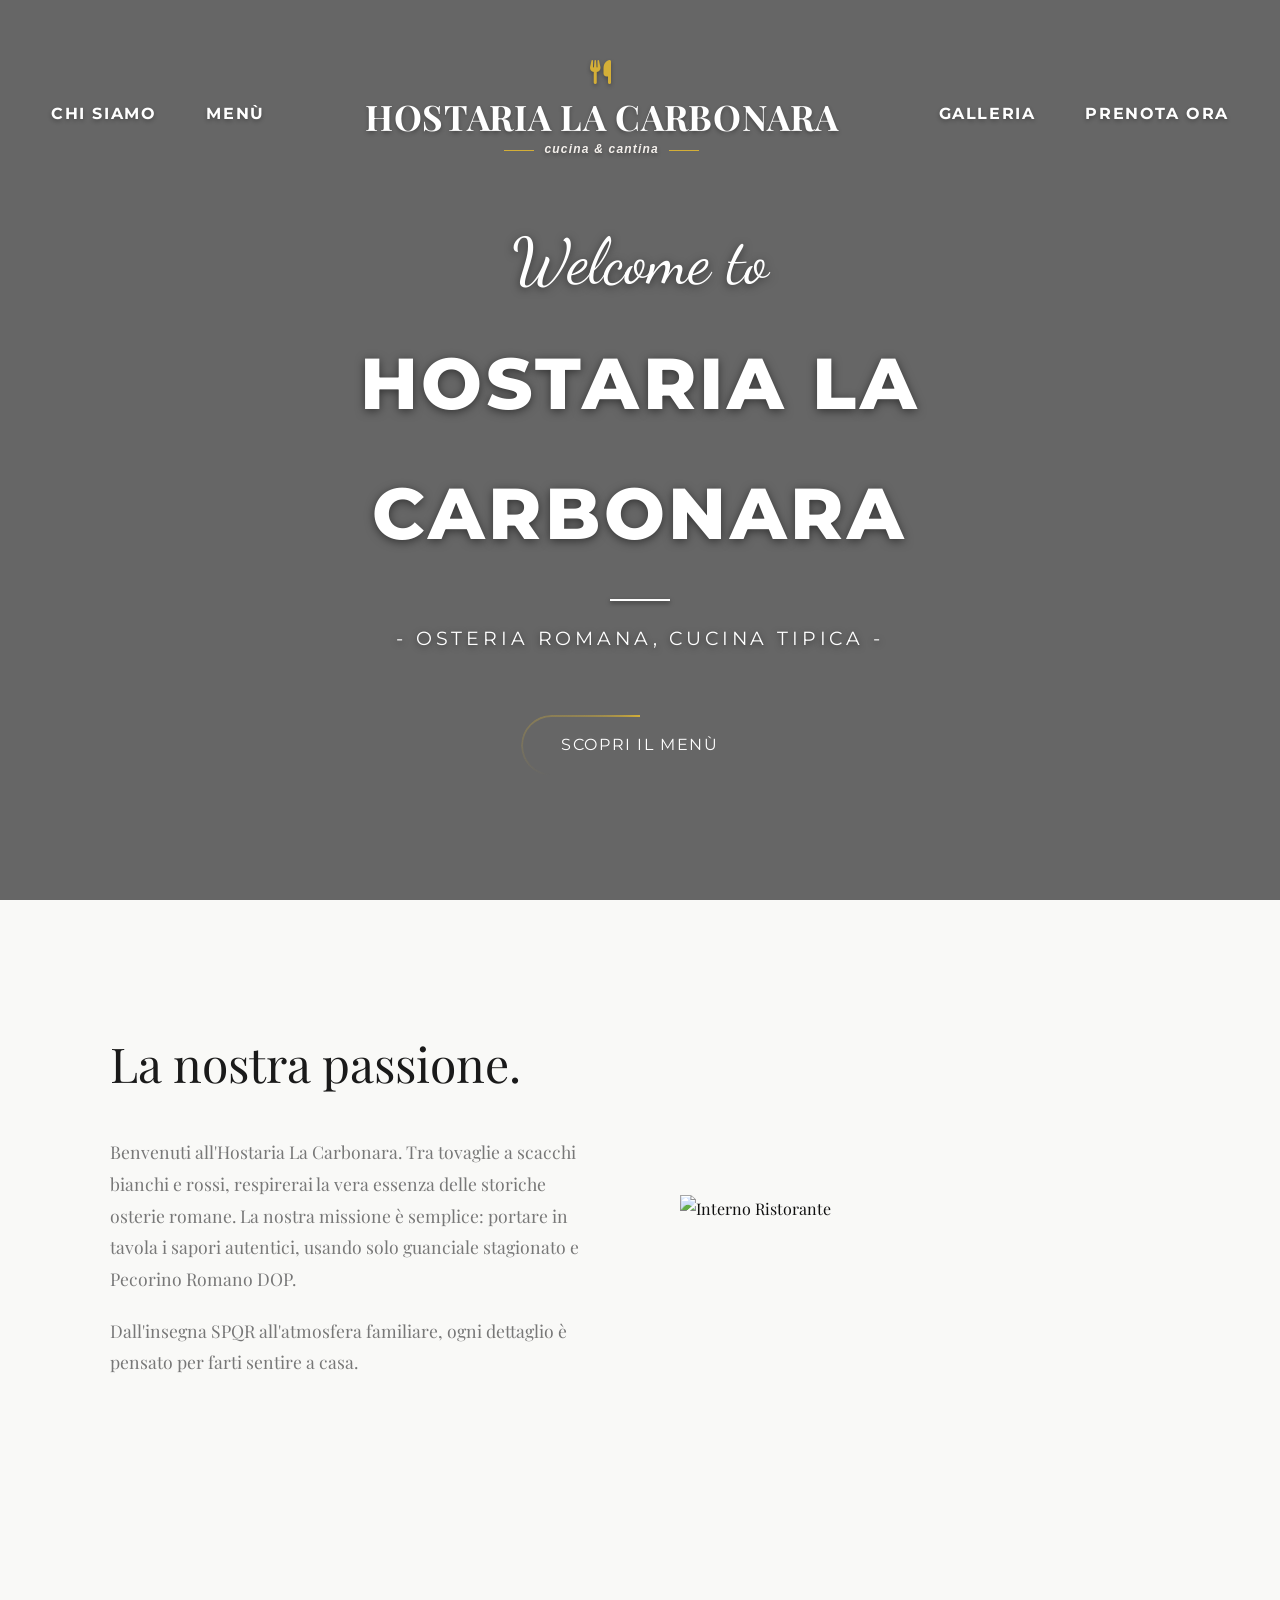
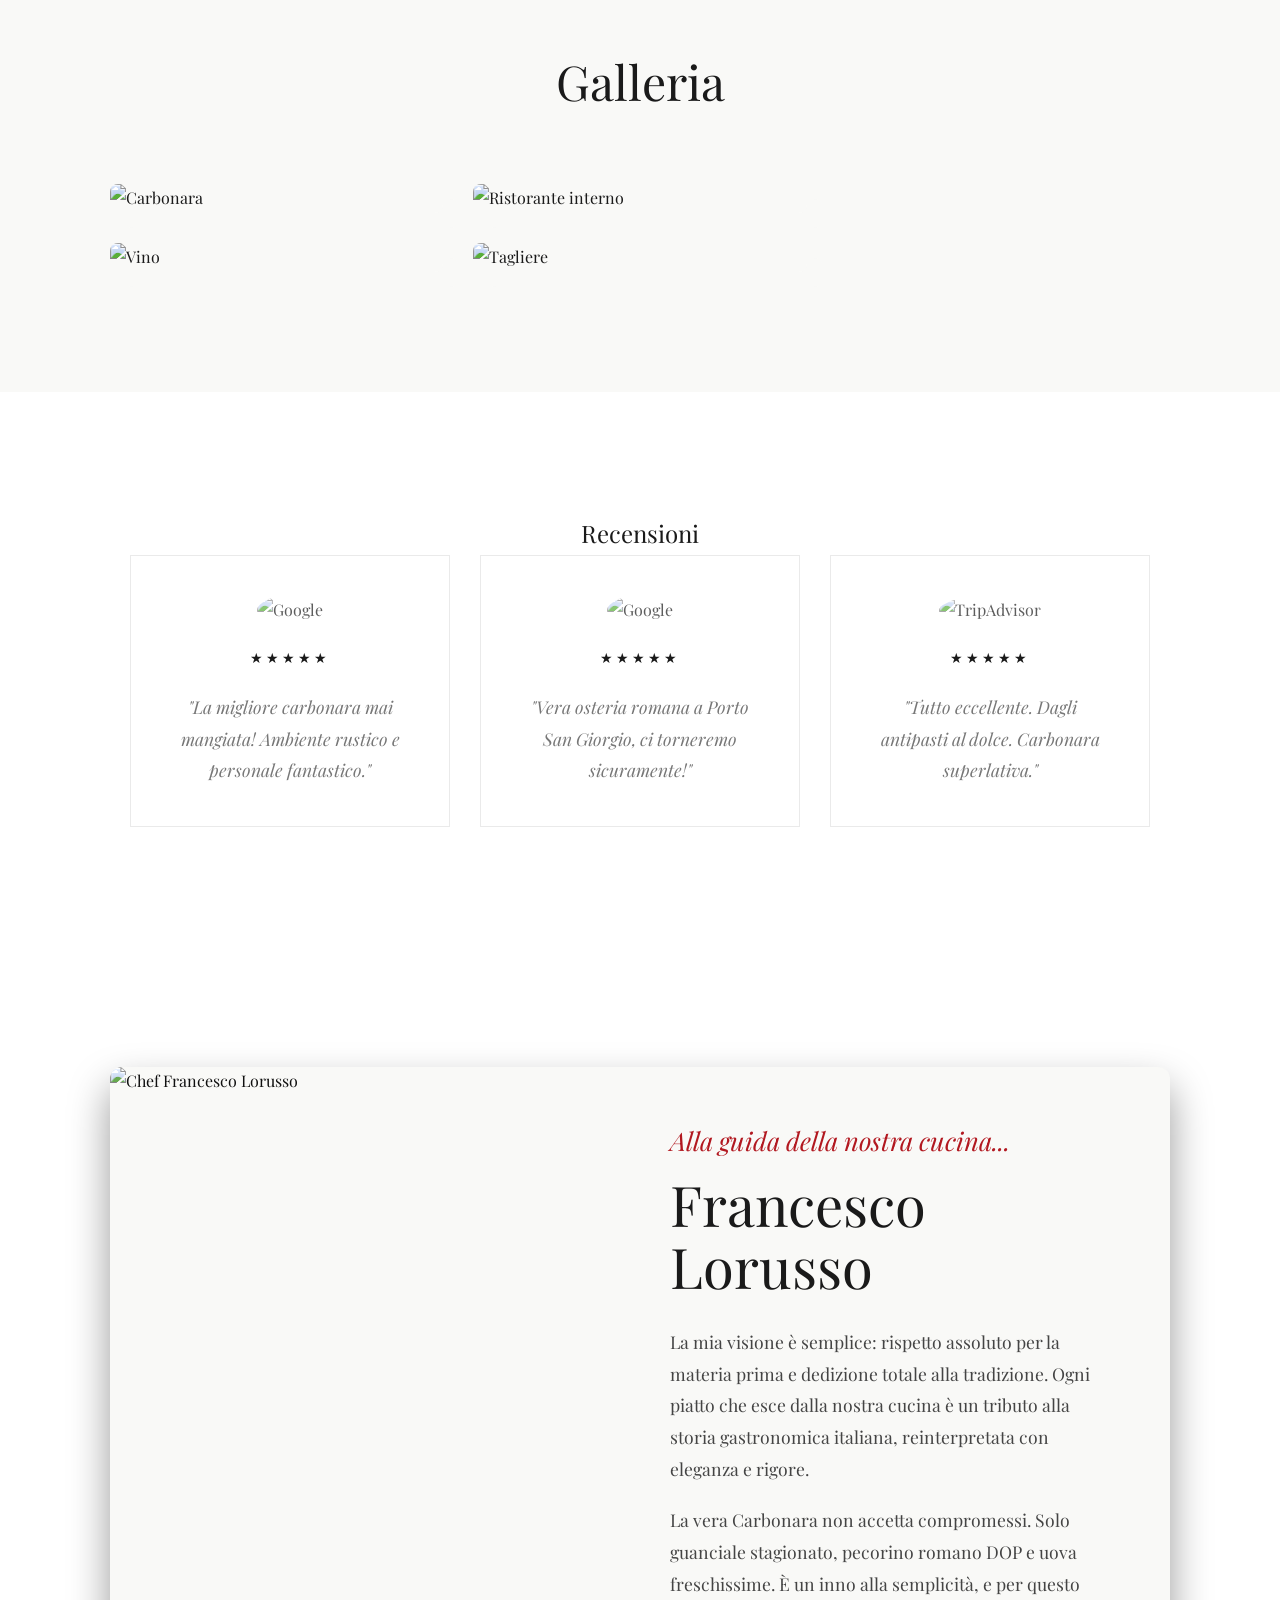
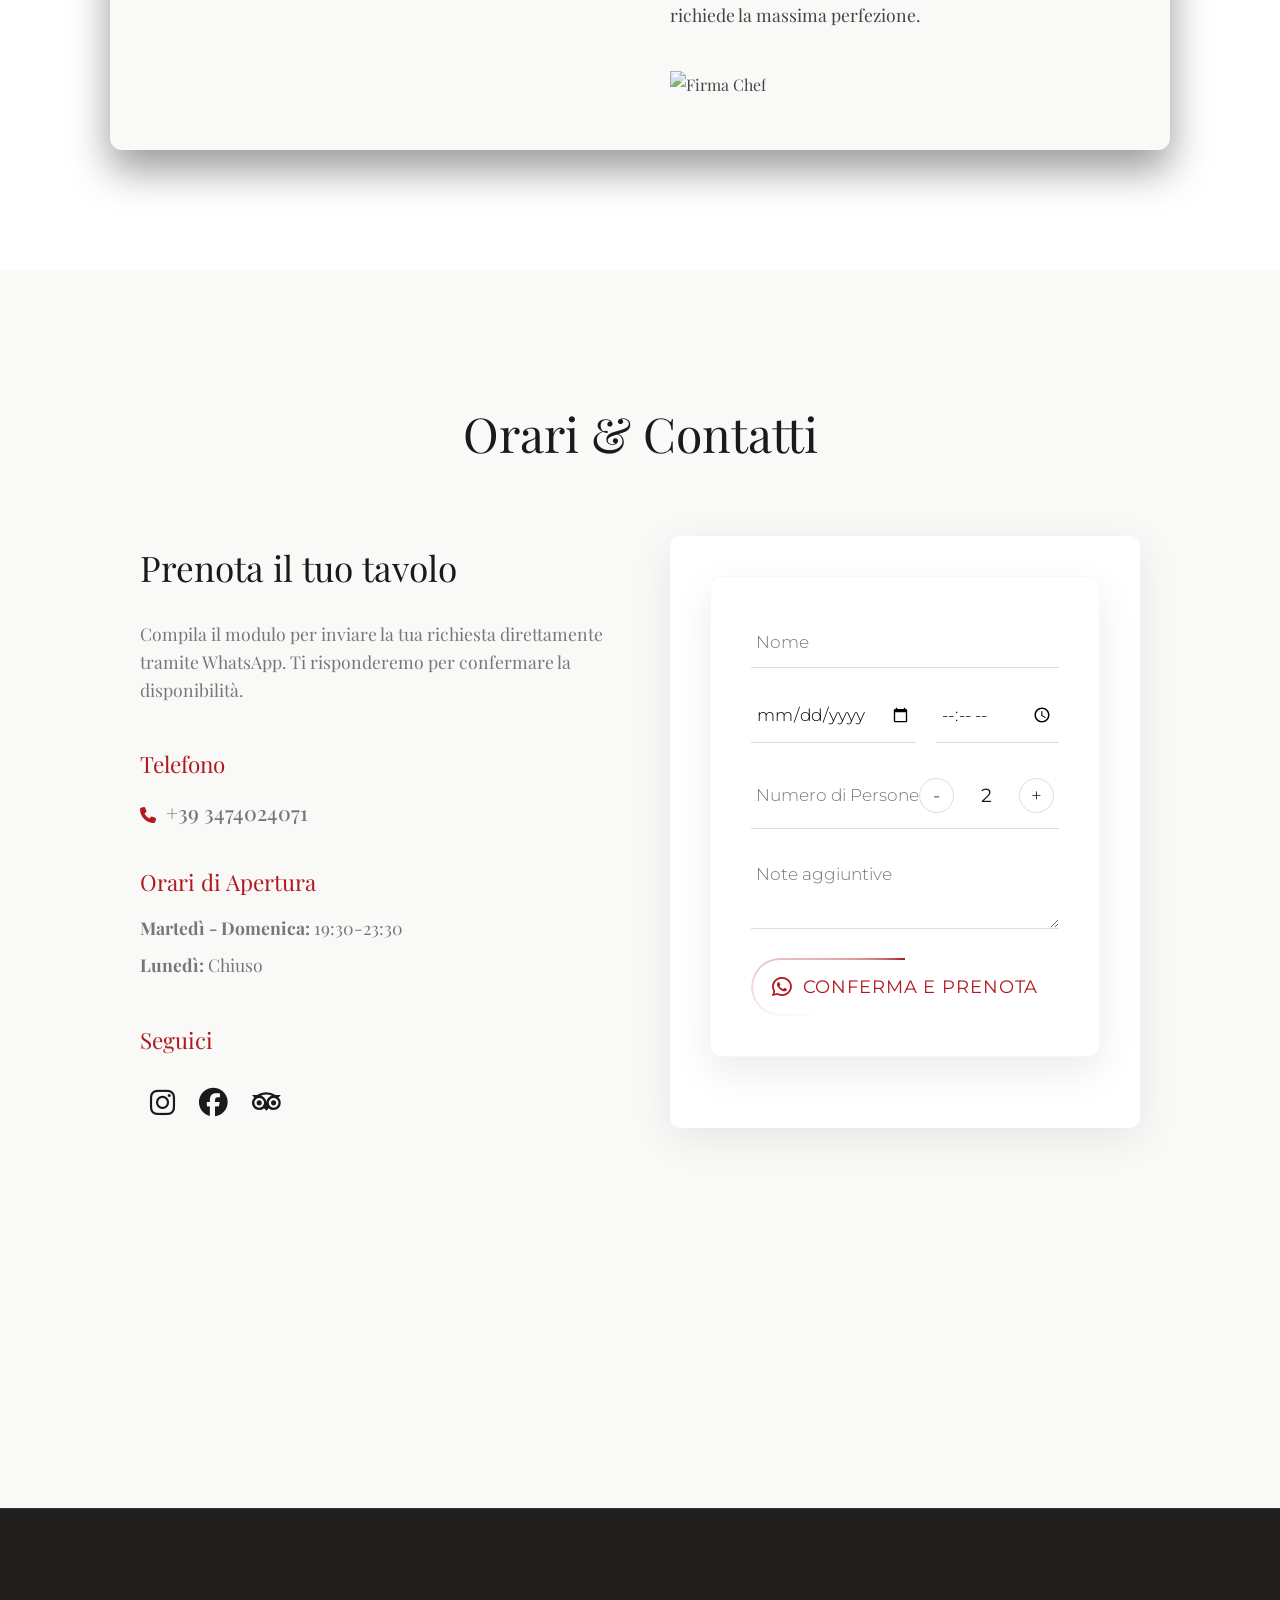
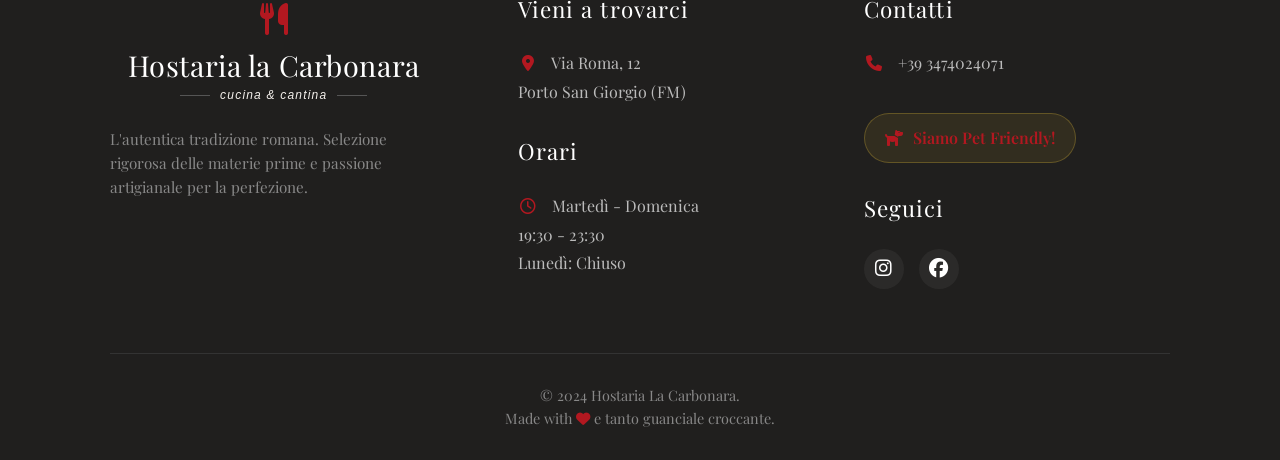
==== index.html @ 745e6bc6 "Add files via upload" ====
<!doctype html>
<html lang="it">

<head>
  <meta charset="UTF-8" />
  <meta name="viewport" content="width=device-width, initial-scale=1.0" />
  <title>Hostaria La Carbonara | La vera carbonara romana a Porto San Giorgio</title>
  <meta name="description"
    content="Osteria tradizionale a Porto San Giorgio specializzata in cucina tipica e carbonara." />

  <!-- Google Fonts -->
  <link rel="preconnect" href="https://fonts.googleapis.com">
  <link rel="preconnect" href="https://fonts.gstatic.com" crossorigin>
  <link
    href="https://fonts.googleapis.com/css2?family=Playfair+Display:ital,wght@0,400;0,600;1,400&family=Dancing+Script:wght@400;700&family=Montserrat:wght@700;800&display=swap"
    rel="stylesheet">
  <!-- Font Awesome -->
  <link rel="stylesheet" href="https://cdnjs.cloudflare.com/ajax/libs/font-awesome/6.4.0/css/all.min.css">
  <link rel="stylesheet" href="style.css" />
</head>

<body>
  <!-- Navbar -->
  <header class="navbar">
    <!-- Mobile Logo (visible only on small screens) -->
    <div class="logo logo-mobile">
      <a href="index.html" class="custom-logo">
        <div class="logo-icon"><i class="fa-solid fa-utensils"></i></div>
        <div class="logo-title">Hostaria la Carbonara</div>
        <div class="logo-subtitle">
          <span class="line"></span>
          <span class="text">cucina & cantina</span>
          <span class="line"></span>
        </div>
      </a>
    </div>

    <button class="menu-toggle" aria-label="Apri menu">
      <i class="fa-solid fa-bars"></i>
    </button>

    <nav class="nav-links">
      <a href="#chi-siamo">Chi Siamo</a>
      <a href="menu.html">Menù</a>

      <!-- Desktop Logo (visible only on large screens, centered) -->
      <div class="logo logo-desktop">
        <a href="index.html" class="custom-logo">
          <div class="logo-icon"><i class="fa-solid fa-utensils"></i></div>
          <div class="logo-title">Hostaria la Carbonara</div>
          <div class="logo-subtitle">
            <span class="line"></span>
            <span class="text">cucina & cantina</span>
            <span class="line"></span>
          </div>
        </a>
      </div>

      <a href="#galleria">Galleria</a>
      <a href="#contatti">Prenota Ora</a>
    </nav>
  </header>

  <!-- Alert Box (Hidden by default, shown if text is present) -->
  <div id="alert-box" class="alert-box hidden">
    <i class="fa-solid fa-bell"></i> <span id="alert-text"></span>
  </div>

  <!-- Hero Section -->
  <section id="hero" class="hero">
    <div class="hero-overlay"></div>
    <div class="hero-content">
      <h3 class="hero-script">Welcome to</h3>
      <h1 class="hero-title">HOSTARIA LA CARBONARA</h1>
      <div class="hero-separator"></div>
      <p class="hero-subtitle">- OSTERIA ROMANA, CUCINA TIPICA -</p>
      <a href="menu.html" class="btn-animated-gold" style="margin-top: 20px; display: inline-block;">Scopri il Menù</a>
    </div>
  </section>

  <!-- Chi Siamo -->
  <section id="chi-siamo" class="section bg-beige">
    <div class="container chi-siamo-grid">
      <div class="chi-siamo-text">
        <h2>La nostra passione.</h2>
        <p>
          Benvenuti all'Hostaria La Carbonara. Tra tovaglie a scacchi bianchi e rossi,
          respirerai la vera essenza delle storiche osterie romane. La nostra missione è semplice:
          portare in tavola i sapori autentici, usando solo guanciale stagionato e Pecorino Romano DOP.
        </p>
        <p>
          Dall'insegna SPQR all'atmosfera familiare, ogni dettaglio è pensato per farti sentire a casa.
        </p>
      </div>
      <div class="chi-siamo-img">
        <img src="https://images.unsplash.com/photo-1544148103-0773bf10d330?q=80&w=800&auto=format&fit=crop"
          alt="Interno Ristorante" />
      </div>
    </div>
  </section>



  <!-- Galleria -->
  <section id="galleria" class="section bg-beige">
    <div class="container">
      <h2 class="text-center">Galleria</h2>
      <div class="masonry-grid">
        <div class="masonry-item"><img
            src="https://images.unsplash.com/photo-1627042633145-b780d842ba45?q=80&w=600&auto=format&fit=crop"
            alt="Carbonara"></div>
        <div class="masonry-item"><img
            src="https://images.unsplash.com/photo-1582234372722-50d7ccc30ebd?q=80&w=600&auto=format&fit=crop"
            alt="Vino"></div>
        <div class="masonry-item"><img
            src="https://images.unsplash.com/photo-1555396273-367ea4eb4db5?q=80&w=600&auto=format&fit=crop"
            alt="Ristorante interno"></div>
        <div class="masonry-item"><img
            src="https://images.unsplash.com/photo-1625944227372-5bb9dbde3378?q=80&w=600&auto=format&fit=crop"
            alt="Tagliere"></div>
      </div>
    </div>
  </section>

  <!-- Recensioni -->
  <section id="recensioni" class="section">
    <div class="container text-center">
      <h2>Recensioni</h2>
      <div class="reviews-grid">
        <div class="review-card">
          <div class="review-icon"><img
              src="https://upload.wikimedia.org/wikipedia/commons/5/53/Google_%22G%22_Logo.svg" alt="Google" width="30">
          </div>
          <div class="stars">★★★★★</div>
          <p>"La migliore carbonara mai mangiata! Ambiente rustico e personale fantastico."</p>
        </div>
        <div class="review-card">
          <div class="review-icon"><img
              src="https://upload.wikimedia.org/wikipedia/commons/5/53/Google_%22G%22_Logo.svg" alt="Google" width="30">
          </div>
          <div class="stars">★★★★★</div>
          <p>"Vera osteria romana a Porto San Giorgio, ci torneremo sicuramente!"</p>
        </div>
        <div class="review-card">
          <div class="review-icon"><img src="https://upload.wikimedia.org/wikipedia/commons/0/02/TripAdvisor_Logo.svg"
              alt="TripAdvisor" width="30"></div>
          <div class="stars">★★★★★</div>
          <p>"Tutto eccellente. Dagli antipasti al dolce. Carbonara superlativa."</p>
        </div>
      </div>
    </div>
  </section>

  <!-- Chef Section -->
  <section id="chef" class="section">
    <div class="container">
      <div class="chef-grid">
        <div class="chef-image">
          <img src="https://images.unsplash.com/photo-1577219491135-ce391730fb2c?q=80&w=800&auto=format&fit=crop"
            alt="Chef Francesco Lorusso">
        </div>
        <div class="chef-text">
          <h3 class="chef-subtitle">Alla guida della nostra cucina...</h3>
          <h2 class="chef-title">Francesco Lorusso</h2>
          <p>La mia visione è semplice: rispetto assoluto per la materia prima e dedizione totale alla tradizione. Ogni
            piatto che esce dalla nostra cucina è un tributo alla storia gastronomica italiana, reinterpretata con
            eleganza e rigore.</p>
          <p>La vera Carbonara non accetta compromessi. Solo guanciale stagionato, pecorino romano DOP e uova
            freschissime. È un inno alla semplicità, e per questo richiede la massima perfezione.</p>
          <img src="https://upload.wikimedia.org/wikipedia/commons/4/41/Signature_of_John_Hancock.svg"
            class="chef-signature" alt="Firma Chef"
            style="width: 150px; opacity: 0.6; margin-top: 20px; filter: invert(1);">
        </div>
      </div>
    </div>
  </section>

  <!-- Orari & Contatti -->
  <section id="contatti" class="section bg-beige-texture" style="padding-bottom: 0;">
    <div class="container">
      <h2 class="text-center">Orari & Contatti</h2>
      <div class="contatti-split-grid">

        <!-- Info Column -->
        <div style="display: flex; flex-direction: column; justify-content: center;">
          <h3
            style="font-family: var(--font-serif); font-size: 2.2rem; color: var(--color-text-main); margin-bottom: 20px;">
            Prenota il tuo tavolo</h3>
          <p style="color: var(--color-text-muted); margin-bottom: 40px; font-size: 1.1rem; line-height: 1.6;">
            Compila il modulo per inviare la tua richiesta direttamente tramite WhatsApp. Ti risponderemo per confermare
            la disponibilità.
          </p>

          <div style="margin-bottom: 30px;">
            <h4
              style="font-family: var(--font-serif); font-size: 1.4rem; color: var(--color-accent); margin-bottom: 10px; text-transform: none; letter-spacing: normal;">
              Telefono</h4>
            <p style="font-size: 1.3rem; font-weight: 500;"><a href="tel:+393474024071"
                style="color: var(--color-text-muted); text-decoration: none; transition: color 0.3s;"
                onmouseover="this.style.color='var(--color-accent)'"
                onmouseout="this.style.color='var(--color-text-muted)'"><i class="fa-solid fa-phone"
                  style="font-size: 1rem; color: var(--color-accent); margin-right: 10px;"></i>+39 3474024071</a></p>
          </div>

          <div style="margin-bottom: 40px;">
            <h4
              style="font-family: var(--font-serif); font-size: 1.4rem; color: var(--color-accent); margin-bottom: 10px; text-transform: none; letter-spacing: normal;">
              Orari di Apertura</h4>
            <p style="font-size: 1.1rem; color: var(--color-text-muted); margin-bottom: 5px;"><strong>Martedì -
                Domenica:</strong> 19:30-23:30</p>
            <p style="font-size: 1.1rem; color: var(--color-text-muted);"><strong>Lunedì:</strong> Chiuso</p>
          </div>

          <div class="social-icons-brown" style="text-align: inherit;">
            <h4
              style="font-family: var(--font-serif); font-size: 1.4rem; color: var(--color-accent); margin-bottom: 15px; text-transform: none; letter-spacing: normal;">
              Seguici</h4>
            <a href="https://www.instagram.com/hostaria_la_carbonara/" target="_blank" title="Instagram"
              style="color: var(--color-text-main); font-size: 1.8rem; margin: 0 10px;"><i
                class="fa-brands fa-instagram"></i></a>
            <a href="https://www.facebook.com/p/Hostaria-la-Carbonara-61568958443290/" target="_blank" title="Facebook"
              style="color: var(--color-text-main); font-size: 1.8rem; margin: 0 10px;"><i
                class="fa-brands fa-facebook"></i></a>
            <a href="https://www.tripadvisor.it/Restaurant_Review-g194859-d33417732-Reviews-Hostaria_la_Carbonara-Porto_San_Giorgio_Province_of_Fermo_Marche.html"
              target="_blank" title="TripAdvisor"
              style="color: var(--color-text-main); font-size: 1.8rem; margin: 0 10px;"><svg role="img"
                viewBox="0 0 24 24" xmlns="http://www.w3.org/2000/svg" width="1em" height="1em" fill="currentColor"
                style="vertical-align: -0.125em;">
                <title>Tripadvisor</title>
                <path
                  d="M12.006 4.295c-2.67 0-5.338.784-7.645 2.353H0l1.963 2.135a5.997 5.997 0 0 0 4.04 10.43 5.976 5.976 0 0 0 4.075-1.6L12 19.705l1.922-2.09a5.972 5.972 0 0 0 4.072 1.598 6 6 0 0 0 6-5.998 5.982 5.982 0 0 0-1.957-4.432L24 6.648h-4.35a13.573 13.573 0 0 0-7.644-2.353zM12 6.255c1.531 0 3.063.303 4.504.903C13.943 8.138 12 10.43 12 13.1c0-2.671-1.942-4.962-4.504-5.942A11.72 11.72 0 0 1 12 6.256zM6.002 9.157a4.059 4.059 0 1 1 0 8.118 4.059 4.059 0 0 1 0-8.118zm11.992.002a4.057 4.057 0 1 1 .003 8.115 4.057 4.057 0 0 1-.003-8.115zm-11.992 1.93a2.128 2.128 0 0 0 0 4.256 2.128 2.128 0 0 0 0-4.256zm11.992 0a2.128 2.128 0 0 0 0 4.256 2.128 2.128 0 0 0 0-4.256z" />
              </svg></a>
          </div>
        </div>

        <!-- Form Column -->
        <div class="contatti-form-container">
          <form id="wa-form" class="wa-form-luxury"
            style="margin: 0; background-color: var(--color-bg); padding: 40px; border-radius: 12px; box-shadow: 0 15px 40px rgba(0,0,0,0.08); border: 1px solid rgba(0,0,0,0.03);">
            <input type="text" id="wa-name" placeholder="Nome" required
              style="width: 100%; border: none; border-bottom: 1px solid #ddd; border-radius: 0; padding: 15px 5px; margin-bottom: 20px; font-family: var(--font-heading); font-size: 1.05rem; font-weight: 300; background: transparent; outline: none; transition: border-color 0.3s;"
              onfocus="this.style.borderBottomColor='var(--color-accent)'"
              onblur="this.style.borderBottomColor='#ddd'" />
            <div class="form-row" style="display: flex; gap: 20px; margin-bottom: 20px;">
              <input type="date" id="wa-date" required onclick="this.showPicker()"
                style="flex: 1; border: none; border-bottom: 1px solid #ddd; border-radius: 0; padding: 15px 5px; font-family: var(--font-heading); font-size: 1.05rem; font-weight: 300; background: transparent; outline: none; transition: border-color 0.3s; cursor: pointer;"
                onfocus="this.style.borderBottomColor='var(--color-accent)'"
                onblur="this.style.borderBottomColor='#ddd'" />
              <input type="time" id="wa-time" required onclick="this.showPicker()"
                style="flex: 1; border: none; border-bottom: 1px solid #ddd; border-radius: 0; padding: 15px 5px; font-family: var(--font-heading); font-size: 1.05rem; font-weight: 300; background: transparent; outline: none; transition: border-color 0.3s; cursor: pointer;"
                onfocus="this.style.borderBottomColor='var(--color-accent)'"
                onblur="this.style.borderBottomColor='#ddd'" />
            </div>
            <div class="people-counter"
              style="width: 100%; display: flex; align-items: center; justify-content: space-between; border-bottom: 1px solid #ddd; padding: 15px 5px; margin-bottom: 20px;">
              <span style="color: var(--color-text-muted); font-size: 1.05rem; font-family: var(--font-heading); font-weight: 300;">Numero di Persone</span>
              <div style="display: flex; align-items: center; gap: 20px;">
                <button type="button" id="btn-minus"
                  style="width: 35px; height: 35px; border-radius: 50%; border: 1px solid #ddd; background: transparent; cursor: pointer; display: flex; align-items: center; justify-content: center; font-size: 1.2rem; font-family: var(--font-heading); font-weight: 300; color: var(--color-text-main); transition: all 0.3s;"
                  onmouseover="this.style.borderColor='var(--color-accent)'; this.style.color='var(--color-accent)'"
                  onmouseout="this.style.borderColor='#ddd'; this.style.color='var(--color-text-main)'">-</button>
                <span id="people-count"
                  style="font-size: 1.2rem; font-family: var(--font-heading); font-weight: 400; width: 25px; text-align: center;">2</span>
                <input type="hidden" id="wa-people" value="2">
                <button type="button" id="btn-plus"
                  style="width: 35px; height: 35px; border-radius: 50%; border: 1px solid #ddd; background: transparent; cursor: pointer; display: flex; align-items: center; justify-content: center; font-size: 1.2rem; font-family: var(--font-heading); font-weight: 300; color: var(--color-text-main); transition: all 0.3s;"
                  onmouseover="this.style.borderColor='var(--color-accent)'; this.style.color='var(--color-accent)'"
                  onmouseout="this.style.borderColor='#ddd'; this.style.color='var(--color-text-main)'">+</button>
              </div>
            </div>
            <textarea id="wa-notes" placeholder="Note aggiuntive"
              style="width: 100%; border: none; border-bottom: 1px solid #ddd; border-radius: 0; padding: 15px 5px; margin-bottom: 20px; font-family: var(--font-heading); font-size: 1.05rem; font-weight: 300; min-height: 80px; resize: vertical; background: transparent; outline: none; transition: border-color 0.3s;"
              onfocus="this.style.borderBottomColor='var(--color-accent)'"
              onblur="this.style.borderBottomColor='#ddd'"></textarea>

            <div id="wa-error"
              style="display: none; color: #B21820; background: rgba(178,24,32,0.05); padding: 15px; border-radius: 8px; margin-bottom: 20px; font-family: var(--font-heading); font-size: 0.95rem; text-align: center; border: 1px solid rgba(178,24,32,0.15);">
            </div>

            <button type="submit" class="btn-animated-red">
              <i class="fa-brands fa-whatsapp" style="font-size: 1.4rem;"></i> CONFERMA E PRENOTA
            </button>
          </form>
        </div>
        </div>
      </div>
    </div>
  </section>

  <!-- Full Width Footer Map -->
  <div style="width: 100%; padding-top: 30px; background-color: var(--color-bg-alt);">
    <iframe
      src="https://maps.google.com/maps?q=Hostaria+La+Carbonara,+Porto+San+Giorgio&t=&z=16&ie=UTF8&iwloc=&output=embed"
      width="100%" height="350" style="border:0; display:block; filter: grayscale(20%) contrast(110%);"
      allowfullscreen="" loading="lazy" referrerpolicy="no-referrer-when-downgrade"></iframe>
  </div>

  <!-- Master Footer -->
  <footer class="footer-master">
    <div class="container">
      <div class="footer-master-grid">
        <!-- Brand -->
        <div class="footer-brand">
          <a href="index.html" class="custom-logo" style="margin-bottom: 20px;">
            <div class="logo-icon" style="color: var(--color-accent); font-size: 2rem;"><i
                class="fa-solid fa-utensils"></i></div>
            <div class="logo-title" style="color: #fff; font-size: 1.8rem;">Hostaria la Carbonara</div>
            <div class="logo-subtitle" style="color: #aaa;">
              <span class="line" style="background-color: #555;"></span>
              <span class="text">cucina & cantina</span>
              <span class="line" style="background-color: #555;"></span>
            </div>
          </a>
          <p style="color: #888; font-size: 0.95rem; line-height: 1.6; margin-top: 15px;">L'autentica tradizione romana.
            Selezione rigorosa delle materie prime e passione artigianale per la perfezione.</p>
        </div>

        <!-- Info -->
        <div class="footer-info">
          <h4>Vieni a trovarci</h4>
          <p><i class="fa-solid fa-location-dot"></i> Via Roma, 12<br>Porto San Giorgio (FM)</p>

          <h4 style="margin-top: 25px;">Orari</h4>
          <p><i class="fa-regular fa-clock"></i> Martedì - Domenica<br>19:30 - 23:30<br>Lunedì: Chiuso</p>
        </div>

        <!-- Contact & Social -->
        <div class="footer-contact">
          <h4>Contatti</h4>
          <p><a href="tel:+393474024071"><i class="fa-solid fa-phone"></i> +39 3474024071</a></p>

          <div class="pet-friendly-badge">
            <i class="fa-solid fa-dog"></i>
            <span>Siamo Pet Friendly!</span>
          </div>

          <h4 style="margin-top: 25px;">Seguici</h4>
          <div class="social-icons-gold">
            <a href="https://www.instagram.com/hostaria_la_carbonara/" target="_blank" title="Instagram"><i
                class="fa-brands fa-instagram"></i></a>
            <a href="https://www.facebook.com/p/Hostaria-la-Carbonara-61568958443290/" target="_blank"
              title="Facebook"><i class="fa-brands fa-facebook"></i></a>
          </div>
        </div>
      </div>

      <div class="footer-copyright-master">
        &copy; 2024 Hostaria La Carbonara.<br> Made with <i class="fa-solid fa-heart"
          style="color: var(--color-accent);"></i> e tanto guanciale croccante.
      </div>
    </div>
  </footer>

  <script type="module" src="./main.js"></script>
</body>

</html>
---- style.css ----
@import url('https://fonts.googleapis.com/css2?family=Playfair+Display:ital,wght@0,400;0,600;1,400&display=swap');

:root {
  --color-accent: #B21820; /* Rosso cardinale (tovaglia a quadri) */
  --color-bg: #ffffff;
  --color-bg-alt: #f9f9f7; /* Very subtle warm gray/off-white */
  --color-text-main: #1a1a1a;
  --color-text-muted: #777777;
  --color-border: #eaeaea;
  
  --font-sans: 'Helvetica Neue', Helvetica, Arial, sans-serif;
  --font-serif: 'Playfair Display', serif; /* Font elegante per i titoli */
  --font-script: 'Dancing Script', cursive; /* Handwriting font per l'hero */
  --font-heading: 'Montserrat', sans-serif;
  
  --transition: all 0.5s cubic-bezier(0.25, 0.46, 0.45, 0.94);
}

* {
  margin: 0;
  padding: 0;
  box-sizing: border-box;
}

body {
  font-family: var(--font-serif); /* Changed to elegant serif for all text */
  color: var(--color-text-main);
  background-color: var(--color-bg);
  line-height: 1.8;
  font-weight: 400; /* Increased weight for serif readability */
  -webkit-font-smoothing: antialiased;
  overflow-x: clip;
}

html {
  scroll-behavior: smooth;
  overflow-x: clip;
}

/* Typography Editorial Style */
h1, h2, h3, h4 {
  font-family: var(--font-serif);
  color: var(--color-text-main);
  font-weight: 400; /* Il serif rende meglio con un peso classico */
}

.text-center {
  text-align: center;
}

/* Layout */
.container {
  max-width: 1100px; /* Slightly narrower for editorial feel */
  margin: 0 auto;
  padding: 0 20px;
}

.section {
  padding: 120px 0; /* Massive whitespace for elegance */
  scroll-margin-top: 120px; /* Prevents fixed navbar from overlapping titles when clicking menu links */
}

.bg-beige {
  background-color: var(--color-bg-alt);
}

.bg-beige-texture {
  background-color: var(--color-bg-alt);
}

/* Buttons - Minimalist */
.btn-primary, .btn-brown, .btn-white {
  display: inline-block;
  padding: 15px 40px;
  text-decoration: none;
  font-family: var(--font-sans);
  font-size: 0.75rem;
  font-weight: 600;
  letter-spacing: 0.15em;
  text-transform: uppercase;
  transition: var(--transition);
  cursor: pointer;
  border-radius: 50px;
}

.btn-primary {
  background-color: var(--color-accent);
  color: #fff;
  border: 1px solid var(--color-accent);
}

.btn-primary:hover {
  background-color: #6a140d; /* Even darker red */
  border-color: #6a140d;
}

.btn-brown, .btn-white {
  background-color: transparent;
  color: var(--color-text-main);
  border: 1px solid var(--color-text-main);
}

.btn-brown:hover, .btn-white:hover {
  background-color: #f4f0ec; /* Elegant beige/light grey */
  color: var(--color-text-main);
  border-color: #dcd3c6;
}

@property --angle {
  syntax: '<angle>';
  initial-value: 0deg;
  inherits: false;
}

.btn-animated-gold {
  position: relative;
  display: inline-block;
  padding: 16px 40px;
  color: #fff;
  background: transparent;
  font-family: var(--font-heading);
  font-size: 1rem;
  letter-spacing: 0.1em;
  text-transform: uppercase;
  text-decoration: none;
  border-radius: 50px;
  z-index: 1;
}

.btn-animated-gold::before {
  content: '';
  position: absolute;
  inset: 0;
  border-radius: 50px;
  padding: 2px; /* border thickness */
  background: conic-gradient(from var(--angle), transparent 70%, #d4af37 100%);
  -webkit-mask: linear-gradient(#fff 0 0) content-box, linear-gradient(#fff 0 0);
  -webkit-mask-composite: xor;
  mask-composite: exclude;
  animation: spinBorder 3s linear infinite;
  z-index: -1;
}

.btn-animated-gold:hover {
  background: rgba(212, 175, 55, 0.1);
}

.btn-animated-red {
  position: relative;
  display: flex;
  justify-content: center;
  align-items: center;
  gap: 10px;
  width: 100%;
  padding: 18px;
  color: var(--color-accent);
  background: transparent;
  font-family: var(--font-heading);
  font-size: 1.1rem;
  font-weight: 400;
  letter-spacing: 0.05em;
  border-radius: 50px;
  z-index: 1;
  border: none;
  cursor: pointer;
  transition: all 0.3s;
}

.btn-animated-red::before {
  content: '';
  position: absolute;
  inset: 0;
  border-radius: 50px;
  padding: 2px;
  background: conic-gradient(from var(--angle), transparent 70%, var(--color-accent) 100%);
  -webkit-mask: linear-gradient(#fff 0 0) content-box, linear-gradient(#fff 0 0);
  -webkit-mask-composite: xor;
  mask-composite: exclude;
  animation: spinBorder 3s linear infinite;
  z-index: -1;
  transition: opacity 0.3s;
}

.btn-animated-red:hover {
  background: var(--color-accent);
  color: #fff;
}

.btn-animated-red:hover::before {
  opacity: 0;
}

@keyframes spinBorder {
  to {
    --angle: 360deg;
  }
}

/* Navbar */
.navbar {
  position: fixed;
  top: 0;
  left: 0;
  width: 100%;
  background-color: transparent;
  display: flex;
  justify-content: center;
  align-items: center;
  padding: 45px 50px; /* Increased height */
  z-index: 1000;
  transition: all 0.4s ease;
}

.navbar.scrolled {
  background-color: rgba(26, 26, 26, 0.95);
  box-shadow: 0 4px 20px rgba(0, 0, 0, 0.3);
  padding: 25px 50px; /* Increased height */
}

.logo-mobile {
  display: none; /* Hidden on desktop */
}

.custom-logo {
  display: flex;
  flex-direction: column;
  align-items: center;
  color: #fff;
  transition: transform 0.4s ease;
  text-decoration: none;
}

.custom-logo .logo-icon {
  font-size: 1.5rem;
  color: #D4AF37; /* Elegant gold */
  margin-bottom: 5px;
}

.custom-logo .logo-title {
  font-family: var(--font-serif);
  font-size: 2.2rem;
  line-height: 1;
  text-align: center;
  letter-spacing: 0.02em;
  color: #fff;
}

.custom-logo .logo-subtitle {
  display: flex;
  align-items: center;
  gap: 10px;
  margin-top: 5px;
}

.custom-logo .logo-subtitle .line {
  height: 1px;
  width: 30px;
  background-color: #D4AF37;
}

.custom-logo .logo-subtitle .text {
  font-family: var(--font-sans);
  font-size: 0.75rem;
  letter-spacing: 0.1em;
  font-style: italic;
  text-transform: lowercase;
  color: #f4f0ec;
}

.navbar.scrolled .custom-logo {
  transform: scale(0.85); /* Shrinks the whole logo gently */
}

.logo-desktop {
  margin: 0 50px;
  transform: translateY(-8px); /* Optically centers the title text with the nav links by slightly lifting the logo to compensate for the fork icon */
}

.nav-links {
  display: flex;
  gap: 50px;
  align-items: center;
  justify-content: center;
  width: 100%;
}

.nav-links a {
  text-decoration: none;
  color: #fff;
  font-family: var(--font-heading);
  font-size: 1rem;
  font-weight: 700;
  letter-spacing: 0.1em;
  text-transform: uppercase;
  transition: var(--transition);
  text-shadow: 0 2px 4px rgba(0,0,0,0.3);
  white-space: nowrap;
  transform: translateY(14px); /* Pushes links down to perfectly align with the logo title */
}

.nav-links a:hover {
  color: #f4f0ec;
  opacity: 0.8;
}

.menu-toggle {
  display: none;
  background: none;
  border: none;
  font-size: 1.5rem;
  cursor: pointer;
}

/* Alert Box */
.alert-box {
  background-color: var(--color-accent);
  color: white;
  text-align: center;
  padding: 12px;
  font-size: 0.8rem;
  letter-spacing: 0.1em;
  text-transform: uppercase;
  margin-top: 0;
}
.alert-box.hidden { display: none; }

/* Hero Section */
.hero {
  height: 100vh;
  background-image: url('https://images.unsplash.com/photo-1544148103-0773bf10d330?q=80&w=1920&auto=format&fit=crop');
  background-size: cover;
  background-position: center;
  display: flex;
  align-items: center;
  justify-content: center;
  position: relative;
  text-align: center;
}

.hero-overlay {
  position: absolute;
  top: 0; left: 0; width: 100%; height: 100%;
  background: rgba(0, 0, 0, 0.6); /* Darker overlay for text contrast */
}

.hero-content {
  position: relative;
  z-index: 2;
  margin-top: 80px; /* Pushes content down so it doesn't overlap with the tall navbar */
  color: #fff;
  max-width: 800px;
}

.hero h1.hero-title {
  font-family: var(--font-heading);
  font-size: 4.5rem;
  color: #fff;
  margin-bottom: 20px;
  font-weight: 800; /* Extra bold per impatto */
  font-style: normal;
  letter-spacing: 0.05em;
  text-shadow: 0 2px 10px rgba(0,0,0,0.5);
}

.hero h3.hero-script {
  font-family: var(--font-script);
  font-size: 4rem;
  color: #fff;
  margin-bottom: 0px;
  font-weight: 400;
  text-shadow: 0 2px 8px rgba(0,0,0,0.5);
}

.hero-separator {
  width: 60px;
  height: 2px;
  background-color: #fff;
  margin: 20px auto;
  box-shadow: 0 2px 4px rgba(0,0,0,0.5);
}

.hero p.hero-subtitle {
  font-family: var(--font-heading);
  font-size: 1.2rem;
  letter-spacing: 0.2em;
  text-transform: uppercase;
  margin-bottom: 40px;
  font-weight: 400;
  text-shadow: 0 2px 6px rgba(0,0,0,0.5);
}

.btn-primary-outline {
  display: inline-block;
  padding: 15px 40px;
  border: 2px solid #fff;
  color: #fff;
  background-color: transparent;
  font-family: var(--font-heading);
  font-size: 0.9rem;
  font-weight: 700;
  letter-spacing: 0.15em;
  text-transform: uppercase;
  text-decoration: none;
  transition: var(--transition);
}
.btn-primary-outline:hover {
  background-color: #fff;
  color: var(--color-text-main);
}

.hero .btn-primary {
  color: #fff;
  border-color: #fff;
}
.hero .btn-primary:hover {
  background-color: #fff;
  color: #000;
}

/* Chi Siamo */
.chi-siamo-grid {
  display: grid;
  grid-template-columns: 1fr 1fr;
  gap: 80px;
  align-items: center;
}

.chi-siamo-text h2 {
  font-family: var(--font-serif);
  font-size: 3rem;
  margin-bottom: 30px;
  color: var(--color-text-main);
}

.chi-siamo-text p {
  font-size: 1.1rem;
  color: var(--color-text-muted);
  margin-bottom: 20px;
}

.chi-siamo-img img {
  width: 100%;
  height: 600px;
  object-fit: cover;
  filter: grayscale(20%) contrast(1.1); /* Editorial look */
}

/* Menu */
.section h2.text-center {
  font-family: var(--font-serif);
  font-size: 3rem;
  margin-bottom: 60px;
}

.menu-container {
  max-width: 800px;
  margin: 0 auto;
}

.menu-category {
  margin-bottom: 60px;
}

.menu-category h3 {
  font-family: var(--font-serif);
  font-size: 2rem;
  letter-spacing: 0.1em;
  text-transform: uppercase;
  text-align: center;
  color: var(--color-text-main);
  margin-bottom: 40px;
  border-bottom: 1px solid var(--color-text-main);
  padding-bottom: 10px;
}

.menu-item {
  display: flex;
  justify-content: space-between;
  align-items: baseline;
  margin-bottom: 30px;
  border-bottom: 1px dashed var(--color-border);
  padding-bottom: 10px;
}

.menu-item-info h4 {
  font-family: var(--font-heading); /* Montserrat for dish names */
  font-size: 1.3rem;
  font-weight: 700;
  letter-spacing: 0.05em;
  color: var(--color-text-main);
  text-transform: uppercase;
}

.menu-item-info p {
  font-family: var(--font-heading); /* Montserrat for ingredients */
  font-size: 1rem;
  font-weight: 300;
  color: var(--color-text-muted);
  font-style: normal; /* Removed italic for cleaner look */
  margin-top: 5px;
}

.menu-item-price {
  font-family: var(--font-heading); /* Montserrat for price */
  font-size: 1.4rem;
  font-weight: 700;
  color: var(--color-accent);
  white-space: nowrap;
}

/* Galleria (Masonry) */
.masonry-grid {
  column-count: 3;
  column-gap: 30px;
}

.masonry-item {
  break-inside: avoid;
  margin-bottom: 30px;
}

.masonry-item img {
  width: 100%;
  border-radius: 8px; /* Slight rounded corner */
  display: block;
  box-shadow: 15px 15px 0 var(--color-bg-alt); /* Postcard shadow effect */
  transition: transform 0.3s ease;
}

.masonry-item img:hover {
  transform: translate(-5px, -5px);
  box-shadow: 20px 20px 0 var(--color-bg-alt);
}

/* Recensioni */
.reviews-grid {
  display: flex;
  gap: 30px;
  justify-content: center;
  flex-wrap: wrap;
}

.review-card {
  background: transparent;
  padding: 40px;
  width: 320px;
  text-align: center;
  border: 1px solid var(--color-border);
  transition: var(--transition);
}

.review-card:hover {
  border-color: var(--color-text-main);
}

.review-icon img {
  border-radius: 50%;
  margin-bottom: 20px;
  opacity: 0.7;
}

.stars {
  color: var(--color-text-main); /* Black stars are more elegant than gold */
  margin-bottom: 20px;
  font-size: 0.9rem;
  letter-spacing: 3px;
}

.review-card p {
  font-family: var(--font-serif);
  font-size: 1.1rem;
  font-style: italic;
  color: var(--color-text-muted);
}

/* Chef Section */
.chef-grid {
  display: grid;
  grid-template-columns: 1fr 1fr;
  gap: 60px;
  align-items: center;
  background-color: var(--color-bg-alt); /* Light background for contrast */
  border-radius: 12px;
  overflow: hidden;
  box-shadow: 0 20px 40px rgba(0,0,0,0.4);
}

.chef-image {
  height: 100%;
}

.chef-image img {
  width: 100%;
  height: 100%;
  object-fit: cover;
  filter: grayscale(30%) contrast(1.1);
  min-height: 500px;
}

.chef-text {
  padding: 50px 60px 50px 0;
  text-align: left;
}

.chef-subtitle {
  font-family: var(--font-serif);
  font-size: 1.6rem;
  color: var(--color-accent);
  font-style: italic;
  margin-bottom: 10px;
  font-weight: 400;
  text-transform: none;
  letter-spacing: normal;
}

.chef-title {
  font-family: var(--font-serif);
  font-size: 3.5rem;
  color: var(--color-bg-main); /* Dark text on light background */
  margin-bottom: 30px;
  line-height: 1.1;
}

.chef-text p {
  font-size: 1.1rem;
  color: #444; /* Dark gray text */
  margin-bottom: 20px;
  line-height: 1.8;
}

.chef-signature {
  filter: none !important; /* Override invert since it's on a light background */
  opacity: 0.8 !important;
}

.staff-card:hover img {
  filter: grayscale(0%);
}

.staff-info h4 {
  font-size: 1.1rem;
  font-weight: 400;
  margin-bottom: 5px;
}

.staff-info p {
  font-size: 0.75rem;
  letter-spacing: 0.15em;
  text-transform: uppercase;
  color: var(--color-text-muted);
}

/* Orari e Contatti */
.contatti-grid {
  display: grid;
  grid-template-columns: 1fr 1fr;
  gap: 60px;
}

.orario-row {
  display: flex;
  justify-content: space-between;
  margin-bottom: 15px;
  border-bottom: 1px solid var(--color-border);
  padding-bottom: 10px;
  font-size: 0.9rem;
}

.wa-form-classic {
  display: flex;
  flex-direction: column;
  gap: 20px;
  margin-top: 40px;
}

.wa-form-classic input,
.wa-form-classic select,
.wa-form-classic textarea {
  padding: 15px 0;
  border: none;
  border-bottom: 1px solid var(--color-border);
  background: transparent;
  font-family: var(--font-sans);
  font-size: 0.9rem;
  color: var(--color-text-main);
  outline: none;
  transition: border-color 0.3s;
}

.wa-form-classic input:focus,
.wa-form-classic select:focus,
.wa-form-classic textarea:focus {
  border-bottom-color: var(--color-text-main);
}

.wa-form-classic textarea {
  resize: vertical;
  height: 100px;
}

/* Master Footer */
.footer-master {
  background-color: #201f1e; /* Softer dark for master footer */
  color: #ddd;
  padding: 80px 0 30px;
  border-top: 1px solid #333;
}

.footer-master-grid {
  display: grid;
  grid-template-columns: 1.2fr 1fr 1fr; /* Better balance for PC */
  gap: 40px;
  margin-bottom: 60px;
}

.footer-brand {
  padding-right: 40px;
}

.footer-brand .custom-logo {
  align-items: center;
}

.footer-master h4 {
  font-family: var(--font-serif);
  font-size: 1.4rem;
  color: #fff;
  margin-bottom: 20px;
  letter-spacing: 0.05em;
}

.footer-master p {
  font-size: 1rem;
  color: #bbb;
  margin-bottom: 15px;
  line-height: 1.8;
}

.footer-master p i {
  color: var(--color-accent);
  margin-right: 10px;
  width: 20px;
  text-align: center;
}

.footer-master a {
  color: inherit;
  text-decoration: none;
  transition: var(--transition);
}

.footer-master a:hover {
  color: var(--color-accent);
}

.pet-friendly-badge {
  display: inline-flex;
  align-items: center;
  gap: 10px;
  background-color: rgba(212, 175, 55, 0.1);
  padding: 10px 20px;
  border-radius: 30px;
  border: 1px solid rgba(212, 175, 55, 0.3);
  color: var(--color-accent);
  font-weight: 600;
  margin-top: 20px;
}

.social-icons-gold {
  display: flex;
  gap: 15px;
}

.social-icons-gold a {
  display: flex;
  align-items: center;
  justify-content: center;
  width: 40px;
  height: 40px;
  border-radius: 50%;
  background-color: rgba(255,255,255,0.05);
  color: #fff;
  font-size: 1.2rem;
  transition: var(--transition);
}

.social-icons-gold a:hover {
  background-color: var(--color-accent);
  color: var(--color-bg-main);
  transform: translateY(-3px);
}

.footer-copyright-master {
  text-align: center;
  padding-top: 30px;
  border-top: 1px solid #333;
  font-size: 0.9rem;
  color: #888;
  line-height: 1.6;
}

/* Form tweak */
.contatti-form-container {
  background: #fff;
  padding: 40px;
  border-radius: 10px;
  box-shadow: 0 10px 40px rgba(0,0,0,0.08);
}

.form-row {
  display: flex;
  gap: 15px;
  margin-bottom: 15px;
}
.form-row input, .form-row select { flex: 1; }

/* Responsive & Burger Menu */
.contatti-split-grid {
  display: grid; 
  grid-template-columns: 1fr 1fr; 
  gap: 60px; 
  max-width: 1000px; 
  margin: 0 auto; 
  align-items: stretch;
}

@media (max-width: 1024px) {
  .chi-siamo-grid { gap: 40px; }
  .chi-siamo-img img { height: 400px; }
  .masonry-grid { column-count: 2; }
  .footer-grid-new { grid-template-columns: repeat(2, 1fr); }
  .contatti-split-grid { gap: 40px; }
  
  .section { padding: 60px 0; }
  .navbar { 
    padding: 12px 20px; 
    display: grid;
    grid-template-columns: 1fr auto 1fr;
    align-items: center;
    position: fixed;
  }
  
  .navbar.scrolled {
    padding: 8px 20px;
  }
  
  .logo-mobile {
    display: block;
    grid-column: 2;
    text-align: center;
    z-index: 1001;
  }
  .logo-mobile .custom-logo .logo-title {
    font-size: 1.6rem;
  }
  
  .logo-mobile .custom-logo .logo-icon {
    font-size: 1.2rem;
  }
  
  .logo-mobile .custom-logo .logo-subtitle .text {
    font-size: 0.65rem;
  }

  .navbar.scrolled .logo-mobile .custom-logo {
    transform: scale(0.8);
  }
  
  .logo-desktop {
    display: none;
  }
  
  /* Burger Menu Logic */
  .menu-toggle { 
    display: block; 
    color: #fff; 
    z-index: 1001;
    grid-column: 3;
    justify-self: end;
  }
  
  .nav-links {
    position: fixed;
    top: 0;
    left: 0;
    width: 100%;
    height: 100vh;
    background-color: rgba(26, 26, 26, 0.98);
    flex-direction: column;
    justify-content: center;
    padding: 30px;
    gap: 30px;
    transform: translateY(-100%);
    opacity: 0;
    transition: all 0.5s cubic-bezier(0.77, 0, 0.175, 1);
    pointer-events: none;
    z-index: 999;
  }

  .nav-links a {
    font-size: 1.5rem;
    letter-spacing: 0.2em;
    margin-top: 0; /* Reset for mobile */
    transform: none; /* Reset vertical shift */
  }

  .nav-links.active {
    transform: translateY(0);
    opacity: 1;
    pointer-events: auto;
  }
}

@media (max-width: 1024px) {
  .chef-grid {
    grid-template-columns: 1fr;
    gap: 0;
  }
  .chef-image img {
    height: auto;
    aspect-ratio: 16/9;
    min-height: auto;
  }
  .chef-text {
    padding: 50px;
  }
}

@media (max-width: 768px) {
  
  /* Hero */
  .hero h1.hero-title { font-size: 1.8rem; letter-spacing: 0.1em; }
  .hero h3.hero-script { font-size: 2.5rem; }
  .hero p.hero-subtitle { font-size: 0.75rem; letter-spacing: 0.15em; }
  
  /* Chi Siamo */
  .chi-siamo-grid { grid-template-columns: 1fr; text-align: center; }
  .chi-siamo-img img { height: 350px; }

  /* Chef Section Mobile */
  .chef-grid {
    grid-template-columns: 1fr;
    gap: 0;
  }
  .chef-image img {
    height: auto;
    aspect-ratio: 4/3;
    min-height: auto;
  }
  .chef-text {
    padding: 40px;
    text-align: center;
  }
  .chef-title {
    font-size: 2.5rem;
  }
  
  /* Menu Mobile */
  .menu-category h3 { font-size: 1.6rem; margin-bottom: 25px; }
  .menu-item { margin-bottom: 20px; }
  .menu-item-info h4 { font-size: 1.1rem; }
  .menu-item-info p { font-size: 0.9rem; }
  .menu-item-price { font-size: 1.15rem; }
  
  /* Galleria */
  .masonry-grid { column-count: 1; }
  
  /* Orari e Contatti */
  .contatti-split-grid { 
    grid-template-columns: 1fr; 
    gap: 40px; 
    text-align: center; 
  }
  
  .contatti-form-container { 
    padding: 20px; 
    text-align: left; 
  }
  .form-row { flex-direction: column; }
  
  /* Footer Mobile */
  .footer-master-grid { 
    grid-template-columns: 1fr; 
    gap: 50px; 
    text-align: center;
  }
  .footer-brand {
    padding-right: 0;
  }
  .footer-brand .custom-logo {
    align-items: center;
  }
  .social-icons-gold {
    justify-content: center;
  }
}
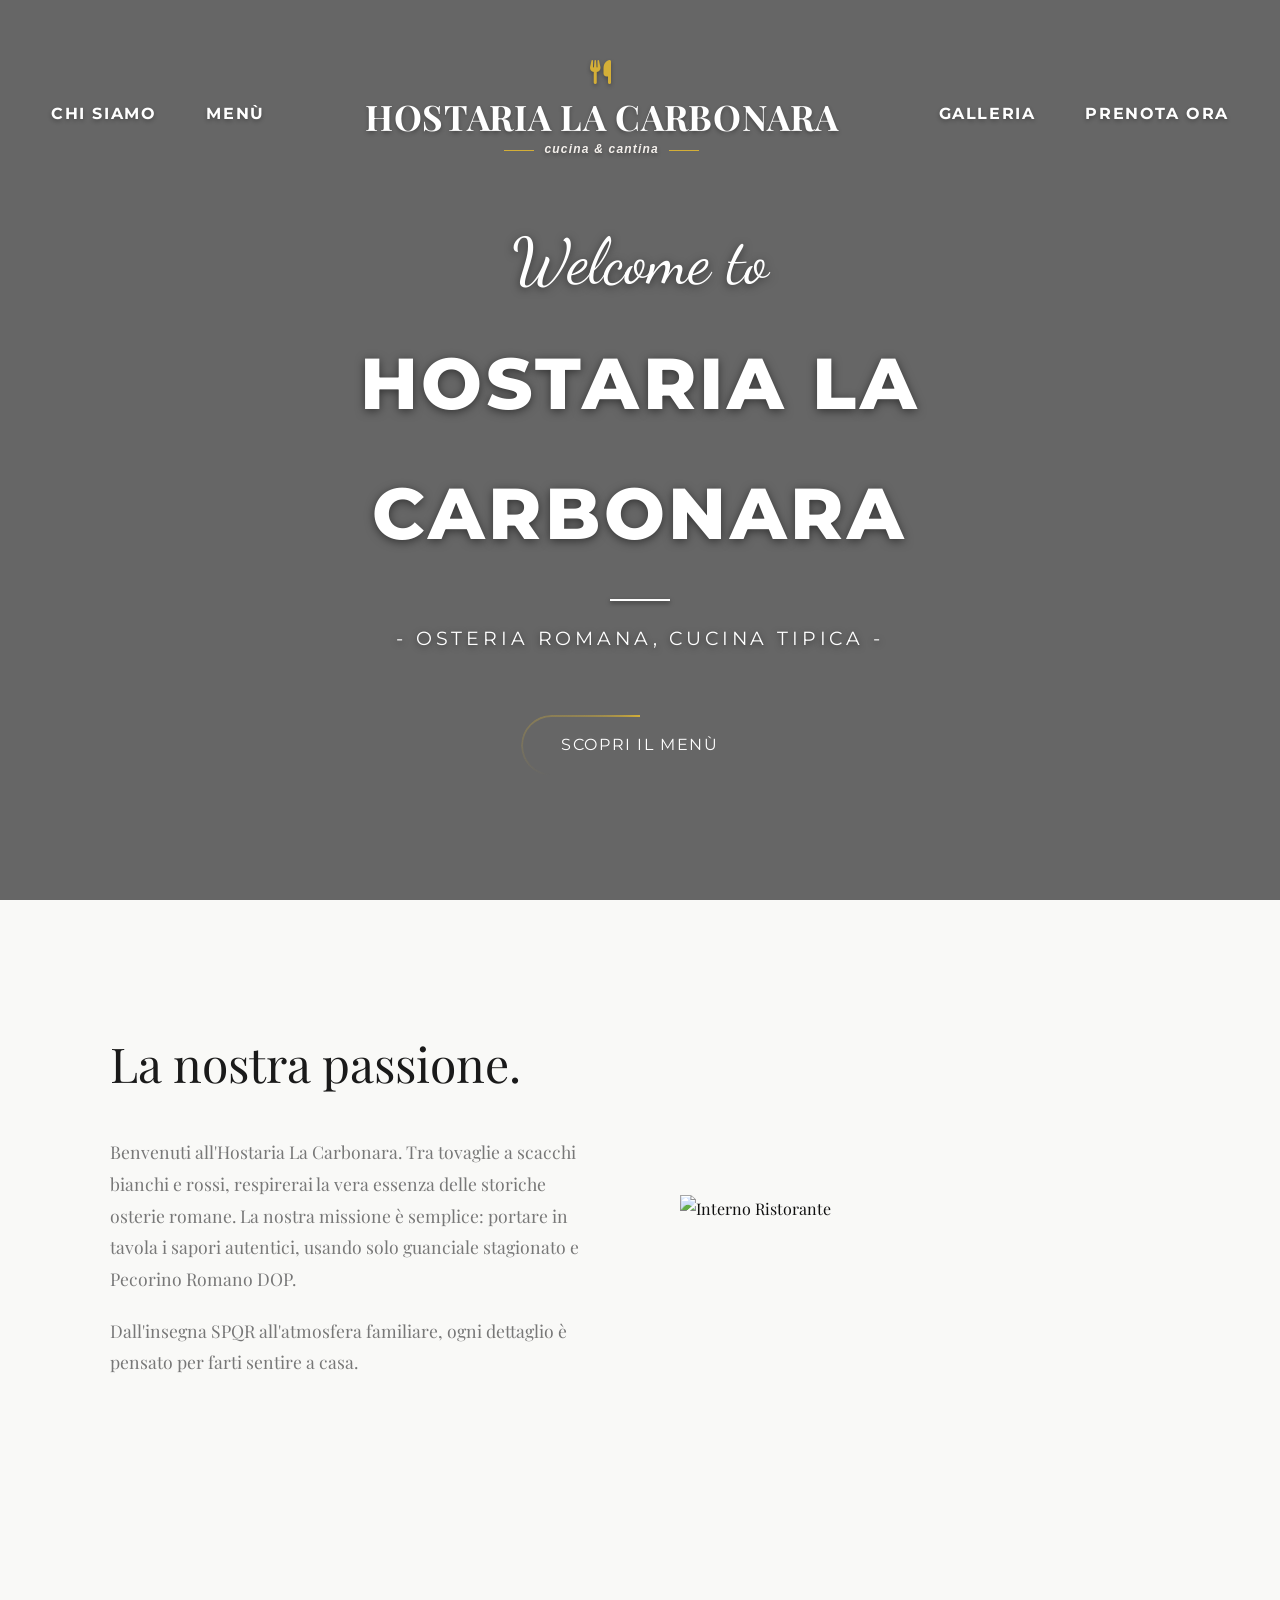
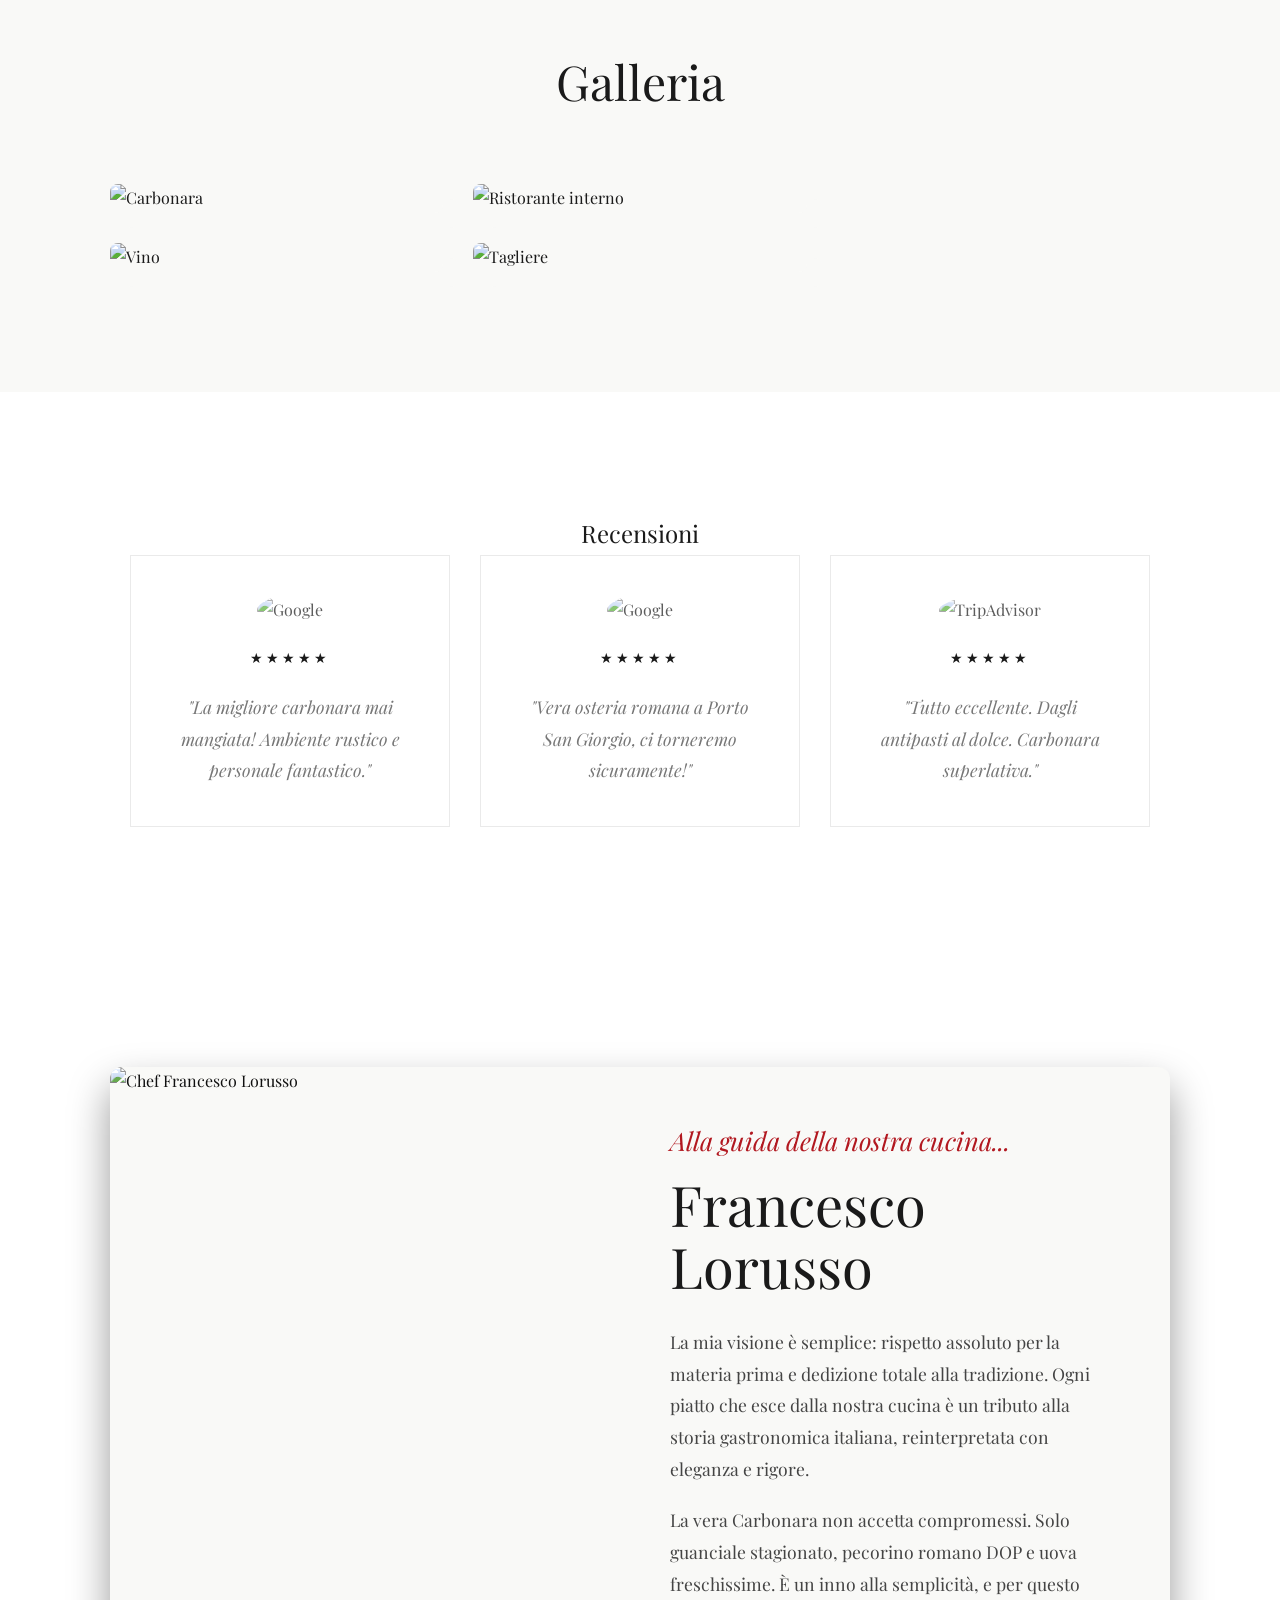
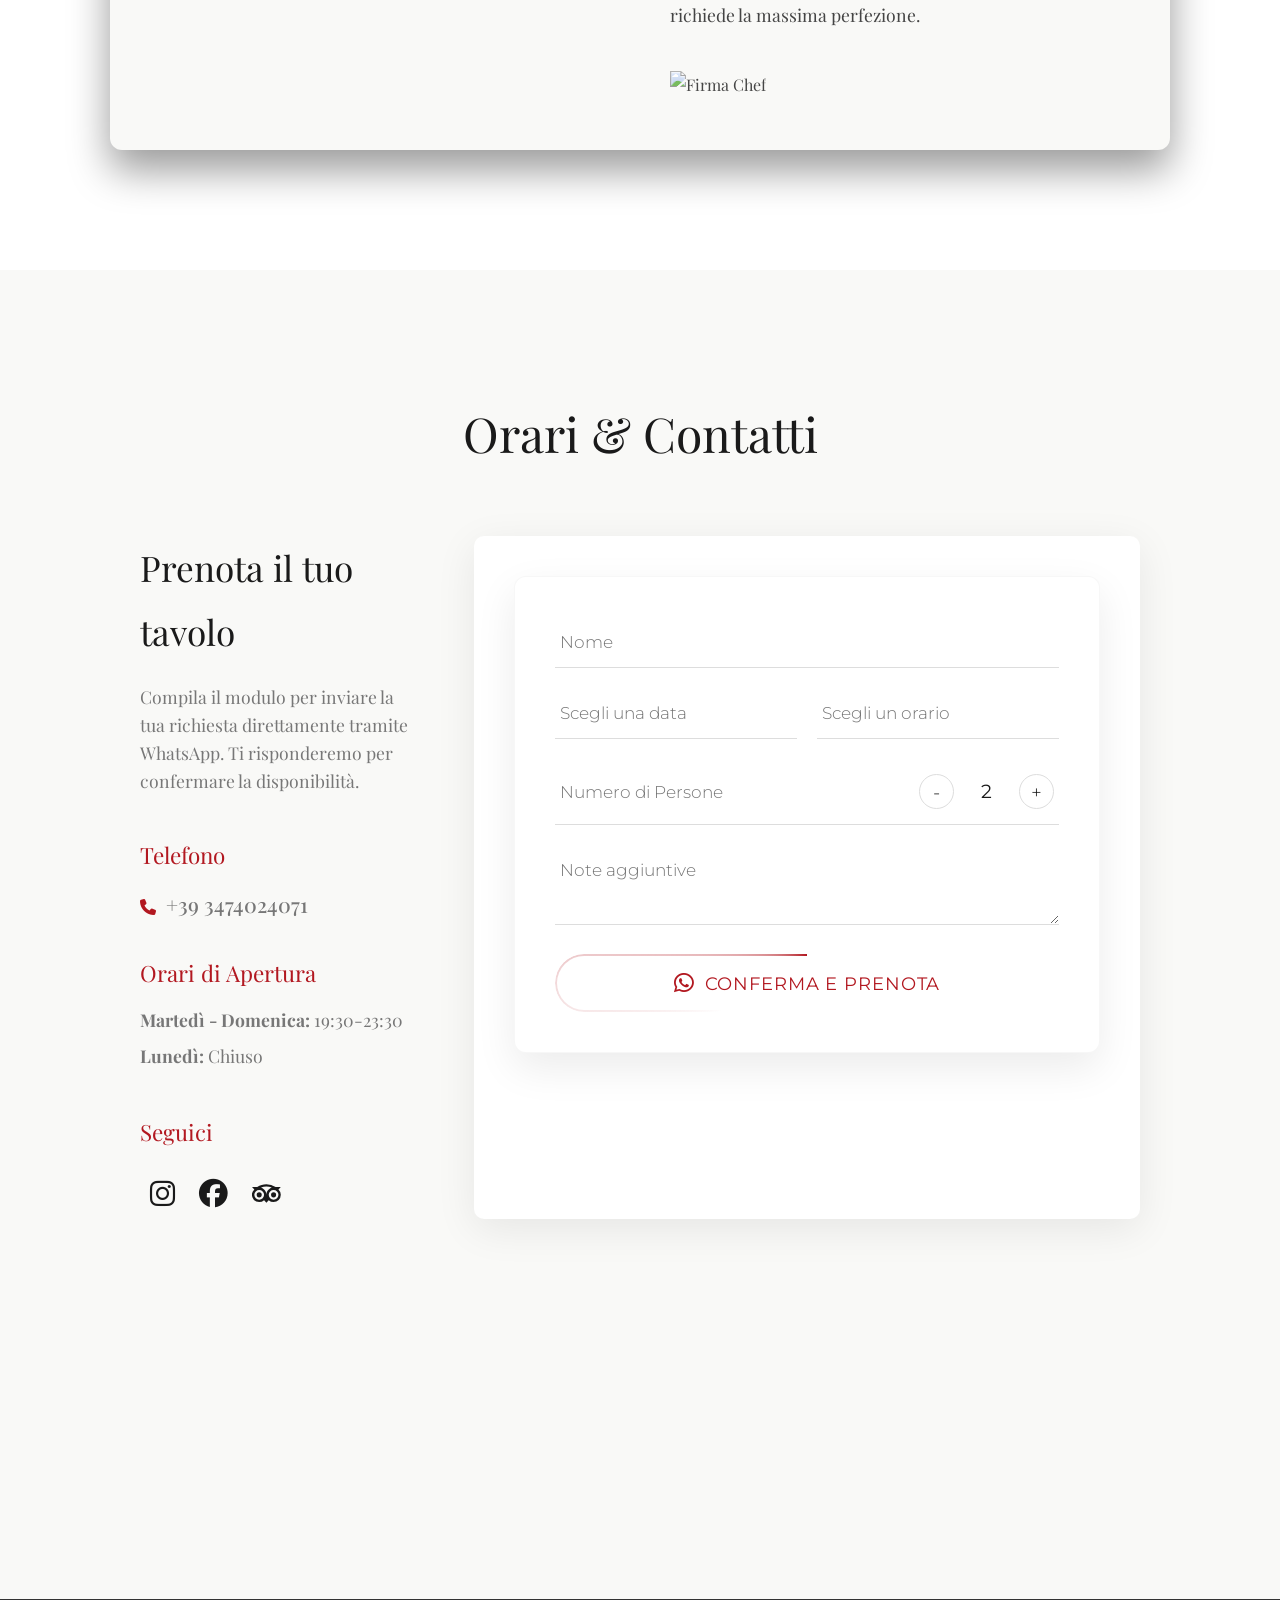
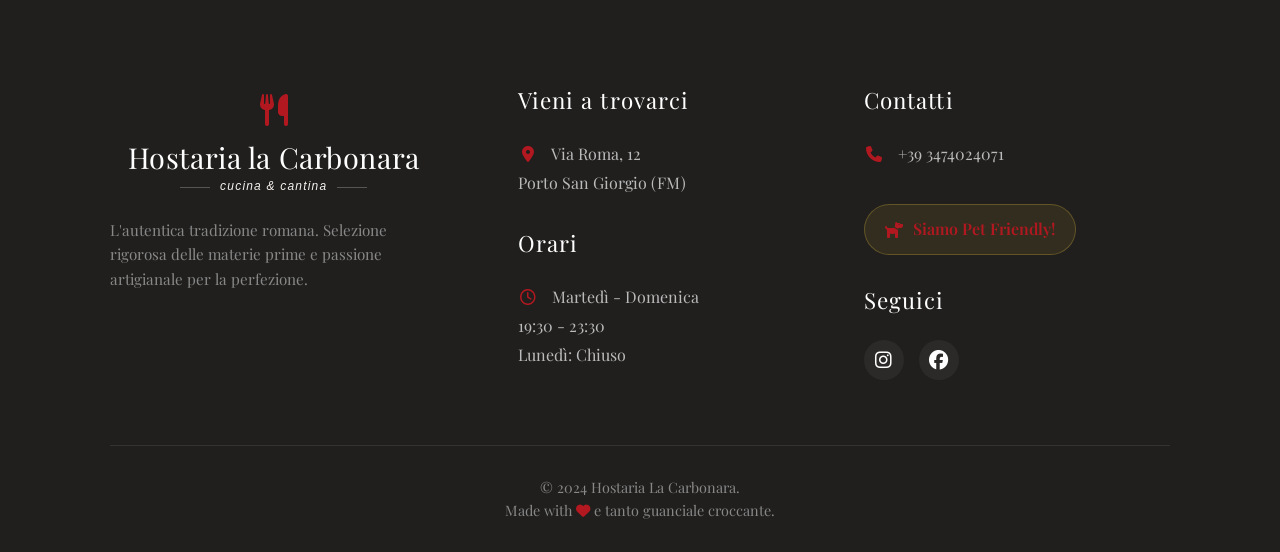
==== commit 0d611e03: "Add files via upload" ====
--- a/index.html
+++ b/index.html
@@ -242,14 +242,16 @@
               onfocus="this.style.borderBottomColor='var(--color-accent)'"
               onblur="this.style.borderBottomColor='#ddd'" />
             <div class="form-row" style="display: flex; gap: 20px; margin-bottom: 20px;">
-              <input type="date" id="wa-date" required onclick="this.showPicker()"
+              <input type="text" id="wa-date" placeholder="Scegli una data" required 
+                onclick="if(this.type==='date') this.showPicker()"
                 style="flex: 1; border: none; border-bottom: 1px solid #ddd; border-radius: 0; padding: 15px 5px; font-family: var(--font-heading); font-size: 1.05rem; font-weight: 300; background: transparent; outline: none; transition: border-color 0.3s; cursor: pointer;"
-                onfocus="this.style.borderBottomColor='var(--color-accent)'"
-                onblur="this.style.borderBottomColor='#ddd'" />
-              <input type="time" id="wa-time" required onclick="this.showPicker()"
+                onfocus="this.type='date'; this.style.borderBottomColor='var(--color-accent)';"
+                onblur="this.value === '' ? this.type='text' : this.type='date'; this.style.borderBottomColor='#ddd';" />
+              <input type="text" id="wa-time" placeholder="Scegli un orario" required 
+                onclick="if(this.type==='time') this.showPicker()"
                 style="flex: 1; border: none; border-bottom: 1px solid #ddd; border-radius: 0; padding: 15px 5px; font-family: var(--font-heading); font-size: 1.05rem; font-weight: 300; background: transparent; outline: none; transition: border-color 0.3s; cursor: pointer;"
-                onfocus="this.style.borderBottomColor='var(--color-accent)'"
-                onblur="this.style.borderBottomColor='#ddd'" />
+                onfocus="this.type='time'; this.style.borderBottomColor='var(--color-accent)';"
+                onblur="this.value === '' ? this.type='text' : this.type='time'; this.style.borderBottomColor='#ddd';" />
             </div>
             <div class="people-counter"
               style="width: 100%; display: flex; align-items: center; justify-content: space-between; border-bottom: 1px solid #ddd; padding: 15px 5px; margin-bottom: 20px;">
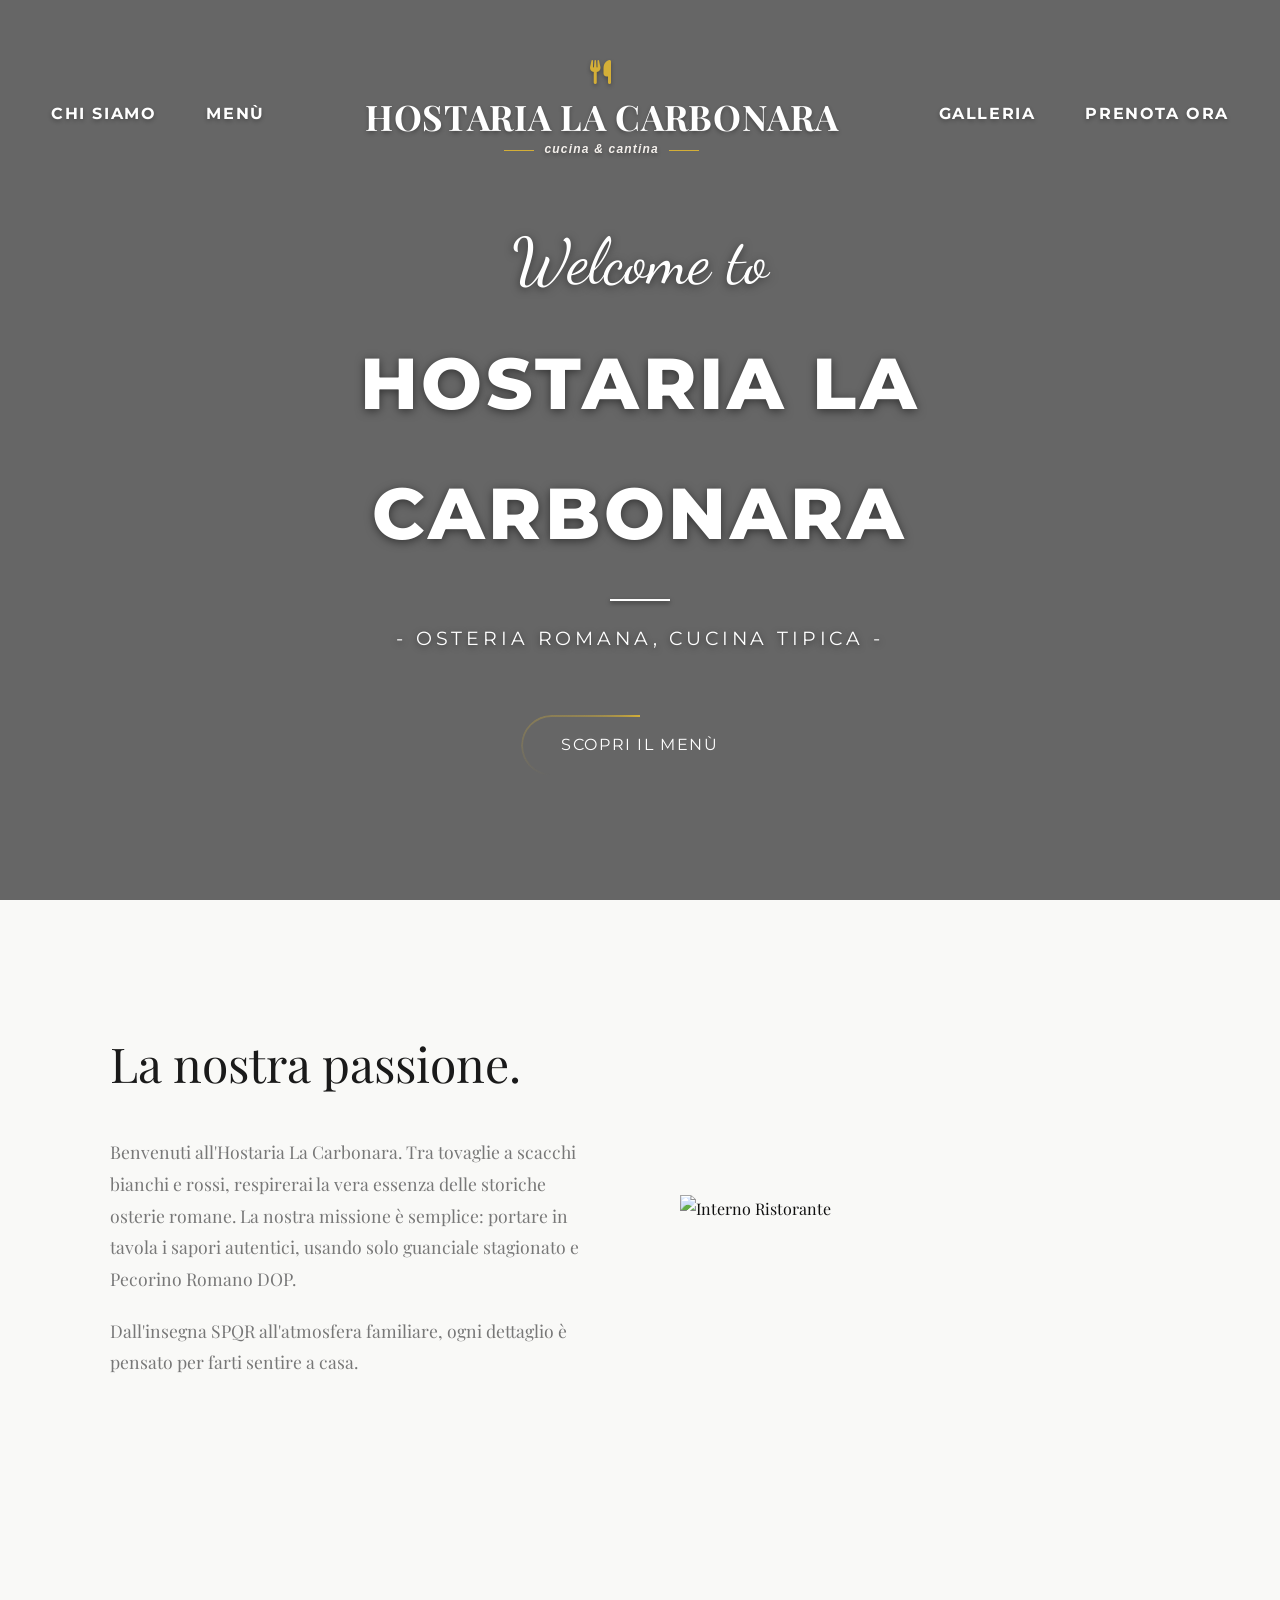
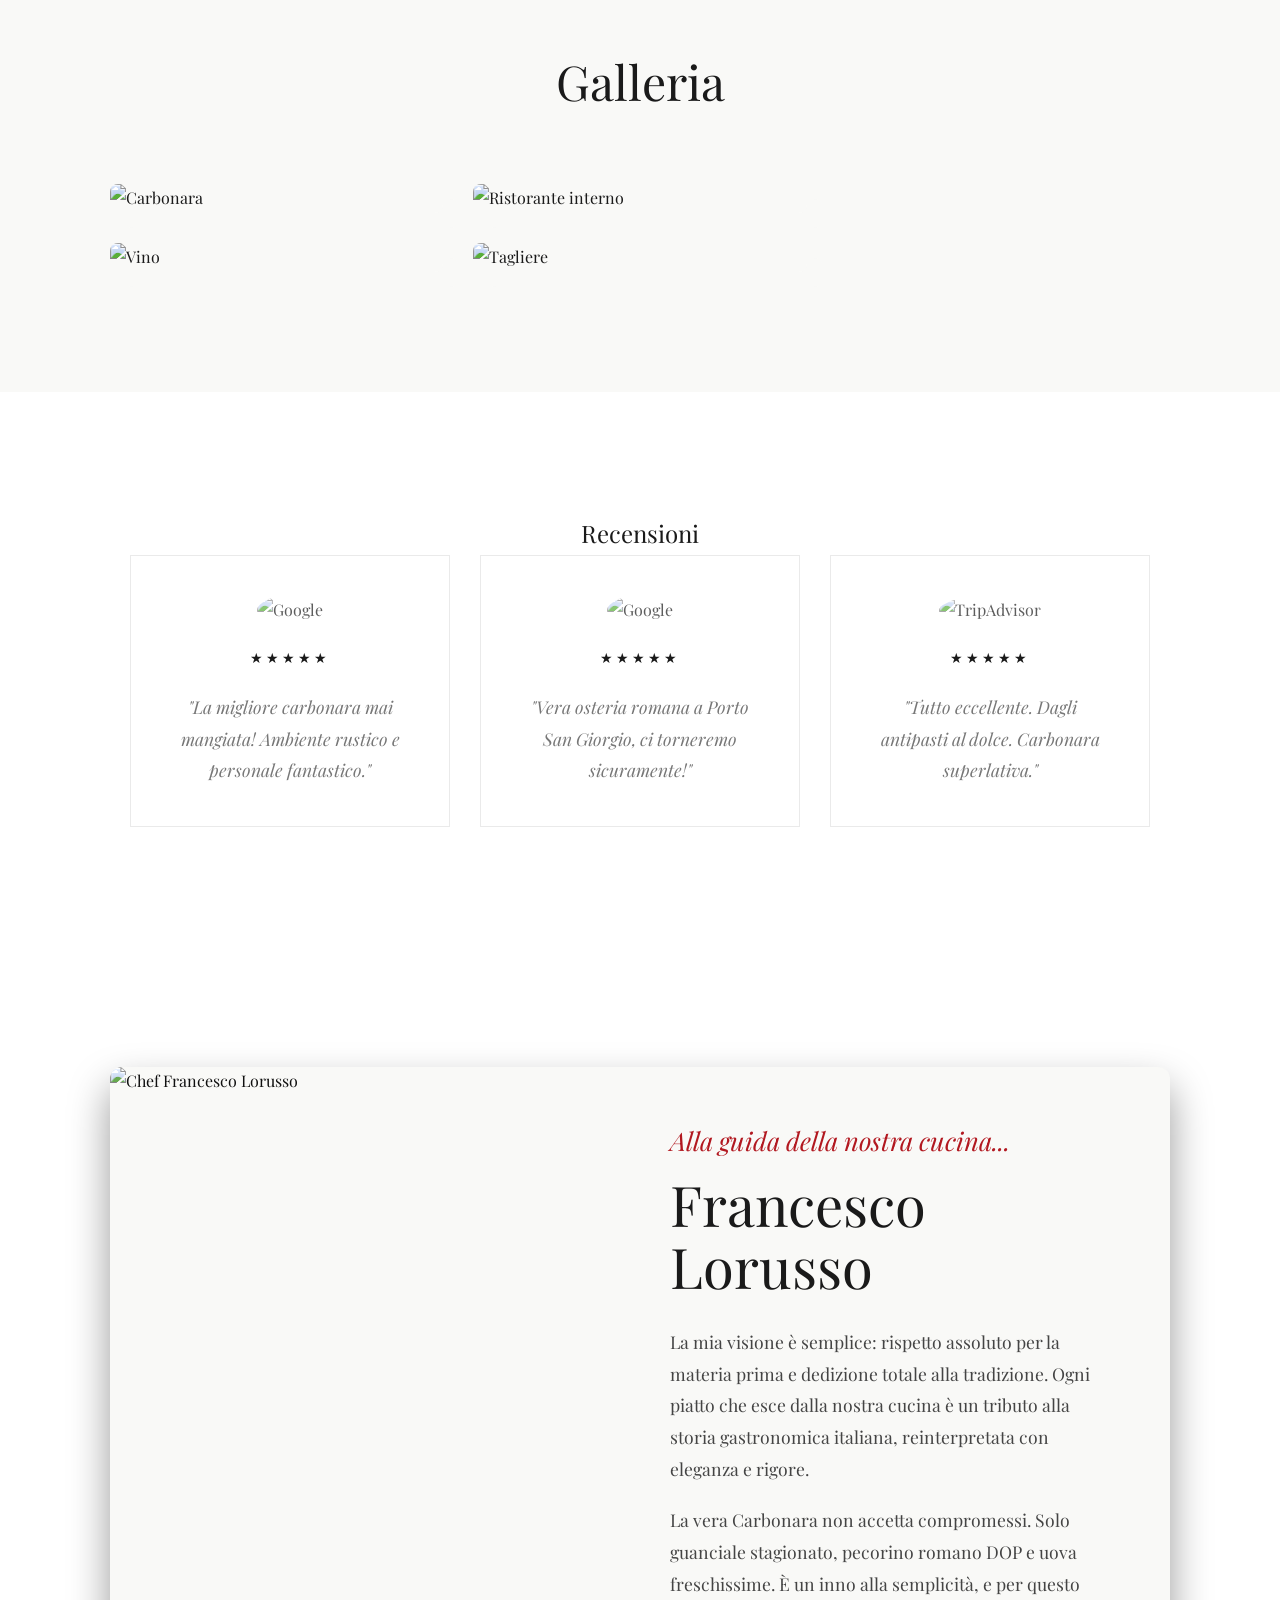
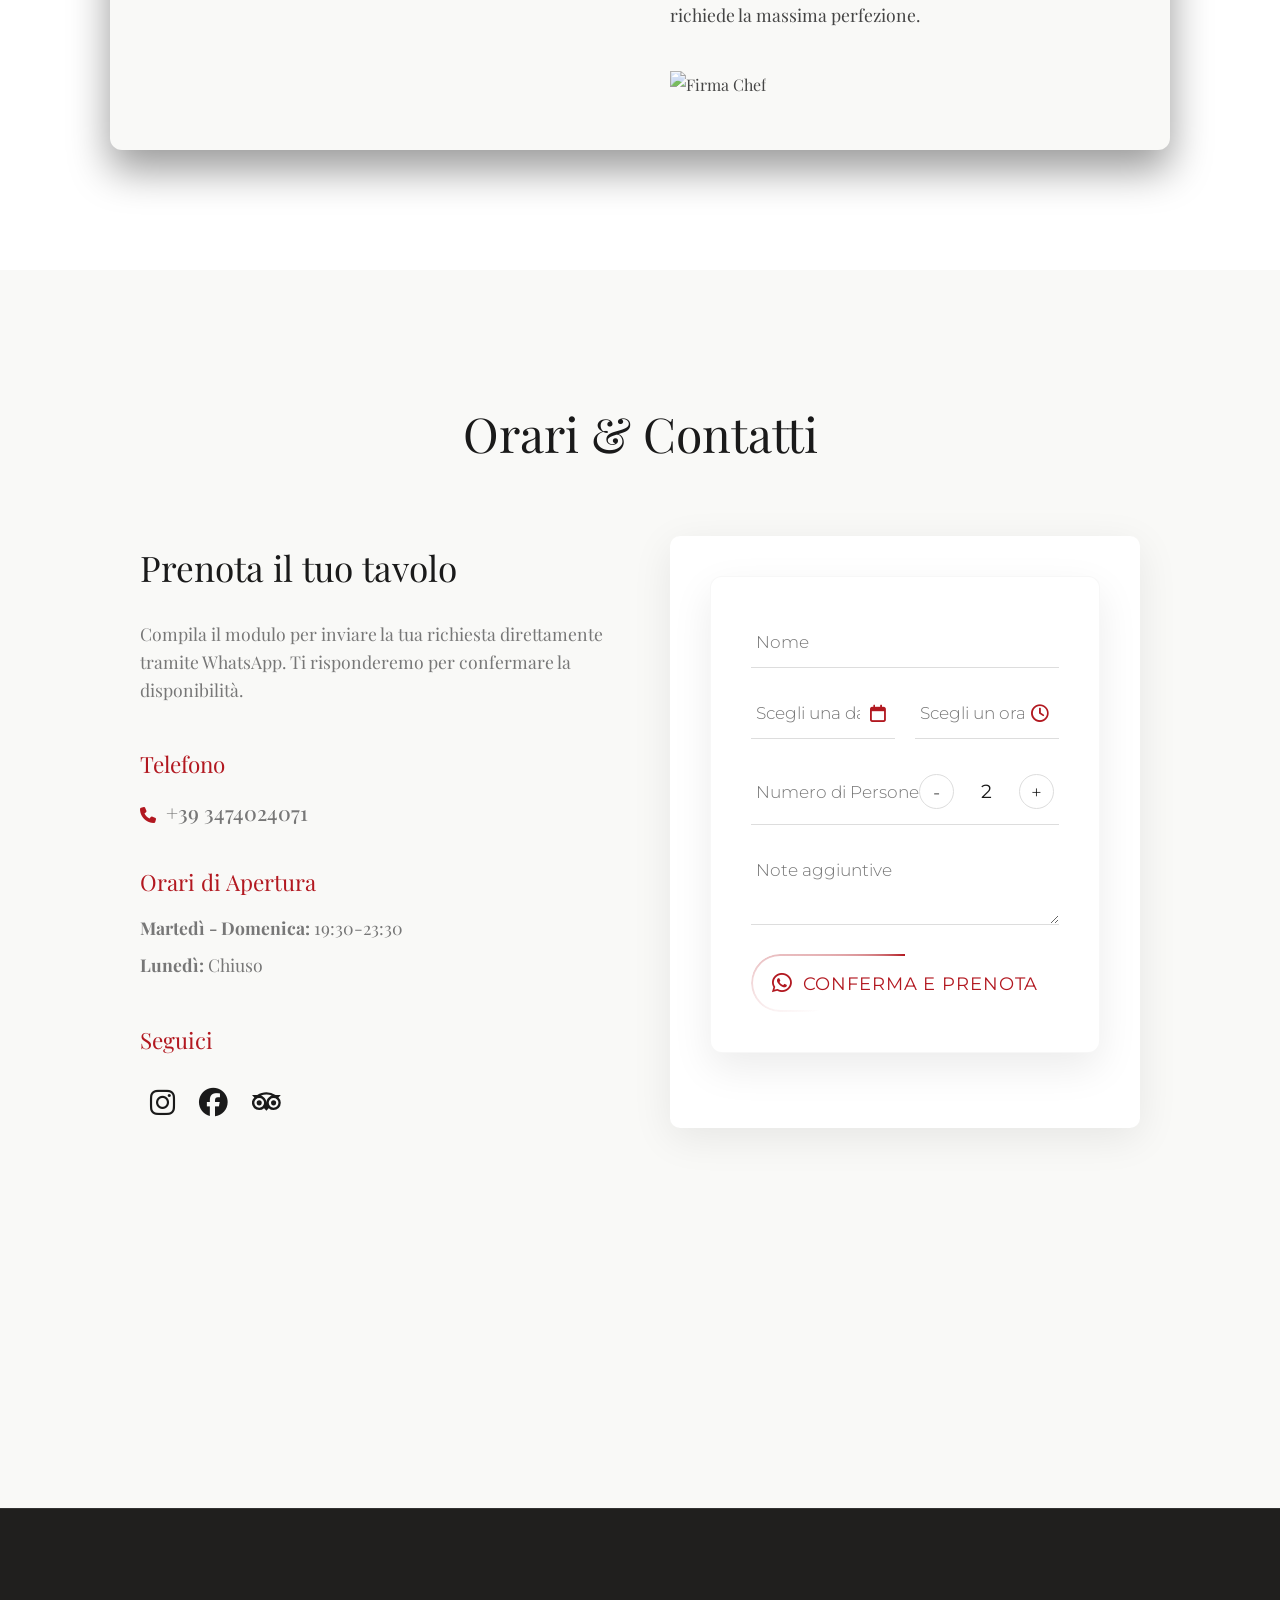
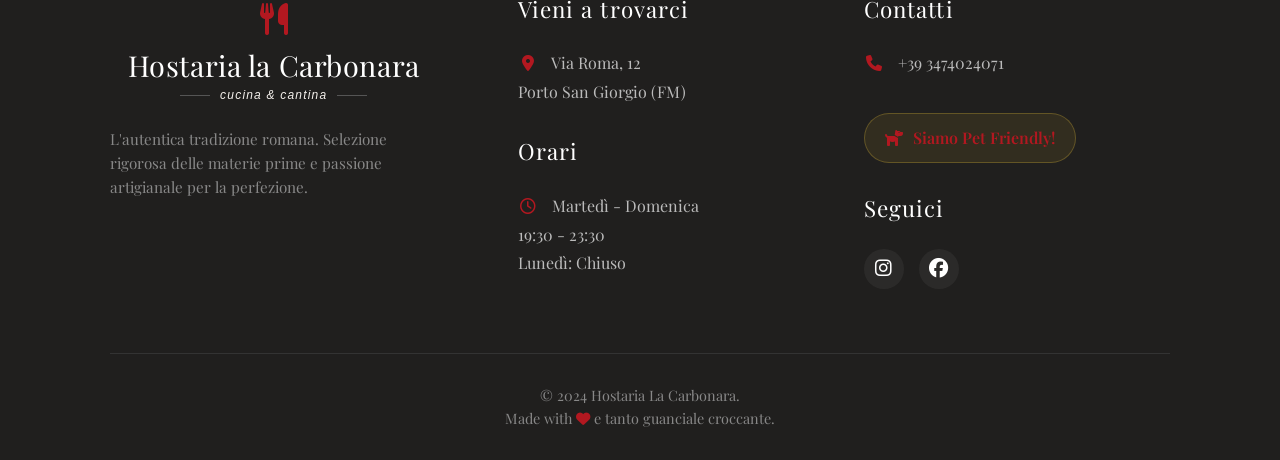
==== commit 86ef1ff8: "Add files via upload" ====
--- a/index.html
+++ b/index.html
@@ -242,16 +242,22 @@
               onfocus="this.style.borderBottomColor='var(--color-accent)'"
               onblur="this.style.borderBottomColor='#ddd'" />
             <div class="form-row" style="display: flex; gap: 20px; margin-bottom: 20px;">
-              <input type="text" id="wa-date" placeholder="Scegli una data" required 
-                onclick="if(this.type==='date') this.showPicker()"
-                style="flex: 1; border: none; border-bottom: 1px solid #ddd; border-radius: 0; padding: 15px 5px; font-family: var(--font-heading); font-size: 1.05rem; font-weight: 300; background: transparent; outline: none; transition: border-color 0.3s; cursor: pointer;"
-                onfocus="this.type='date'; this.style.borderBottomColor='var(--color-accent)';"
-                onblur="this.value === '' ? this.type='text' : this.type='date'; this.style.borderBottomColor='#ddd';" />
-              <input type="text" id="wa-time" placeholder="Scegli un orario" required 
-                onclick="if(this.type==='time') this.showPicker()"
-                style="flex: 1; border: none; border-bottom: 1px solid #ddd; border-radius: 0; padding: 15px 5px; font-family: var(--font-heading); font-size: 1.05rem; font-weight: 300; background: transparent; outline: none; transition: border-color 0.3s; cursor: pointer;"
-                onfocus="this.type='time'; this.style.borderBottomColor='var(--color-accent)';"
-                onblur="this.value === '' ? this.type='text' : this.type='time'; this.style.borderBottomColor='#ddd';" />
+              <div style="flex: 1; position: relative;">
+                <input type="text" id="wa-date" placeholder="Scegli una data" required 
+                  onclick="if(this.type==='date') this.showPicker()"
+                  style="width: 100%; border: none; border-bottom: 1px solid #ddd; border-radius: 0; padding: 15px 35px 15px 5px; font-family: var(--font-heading); font-size: 1.05rem; font-weight: 300; background: transparent; outline: none; transition: border-color 0.3s; cursor: pointer;"
+                  onfocus="this.type='date'; this.style.borderBottomColor='var(--color-accent)';"
+                  onblur="this.value === '' ? this.type='text' : this.type='date'; this.style.borderBottomColor='#ddd';" />
+                <i class="fa-regular fa-calendar" style="position: absolute; right: 10px; top: 50%; transform: translateY(-50%); color: var(--color-accent); pointer-events: none; font-size: 1.1rem;"></i>
+              </div>
+              <div style="flex: 1; position: relative;">
+                <input type="text" id="wa-time" placeholder="Scegli un orario" required 
+                  onclick="if(this.type==='time') this.showPicker()"
+                  style="width: 100%; border: none; border-bottom: 1px solid #ddd; border-radius: 0; padding: 15px 35px 15px 5px; font-family: var(--font-heading); font-size: 1.05rem; font-weight: 300; background: transparent; outline: none; transition: border-color 0.3s; cursor: pointer;"
+                  onfocus="this.type='time'; this.style.borderBottomColor='var(--color-accent)';"
+                  onblur="this.value === '' ? this.type='text' : this.type='time'; this.style.borderBottomColor='#ddd';" />
+                <i class="fa-regular fa-clock" style="position: absolute; right: 10px; top: 50%; transform: translateY(-50%); color: var(--color-accent); pointer-events: none; font-size: 1.1rem;"></i>
+              </div>
             </div>
             <div class="people-counter"
               style="width: 100%; display: flex; align-items: center; justify-content: space-between; border-bottom: 1px solid #ddd; padding: 15px 5px; margin-bottom: 20px;">
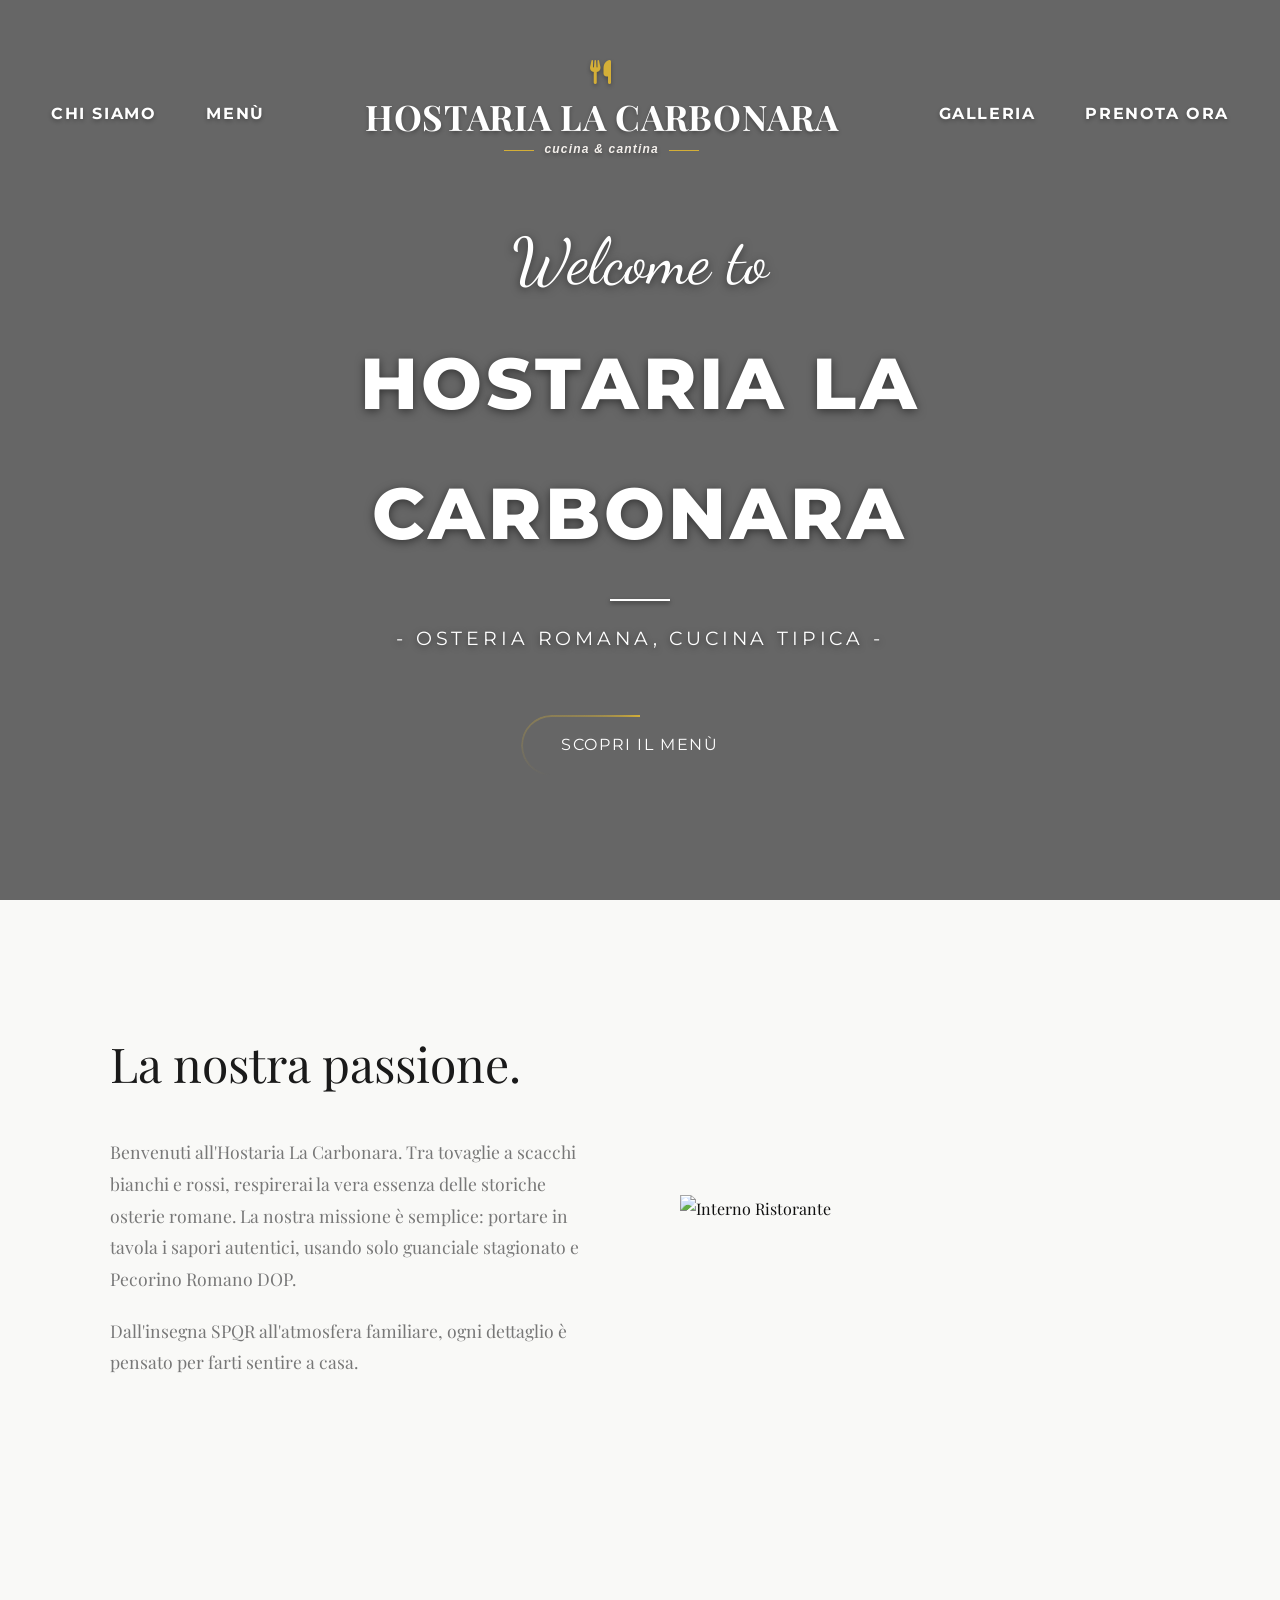
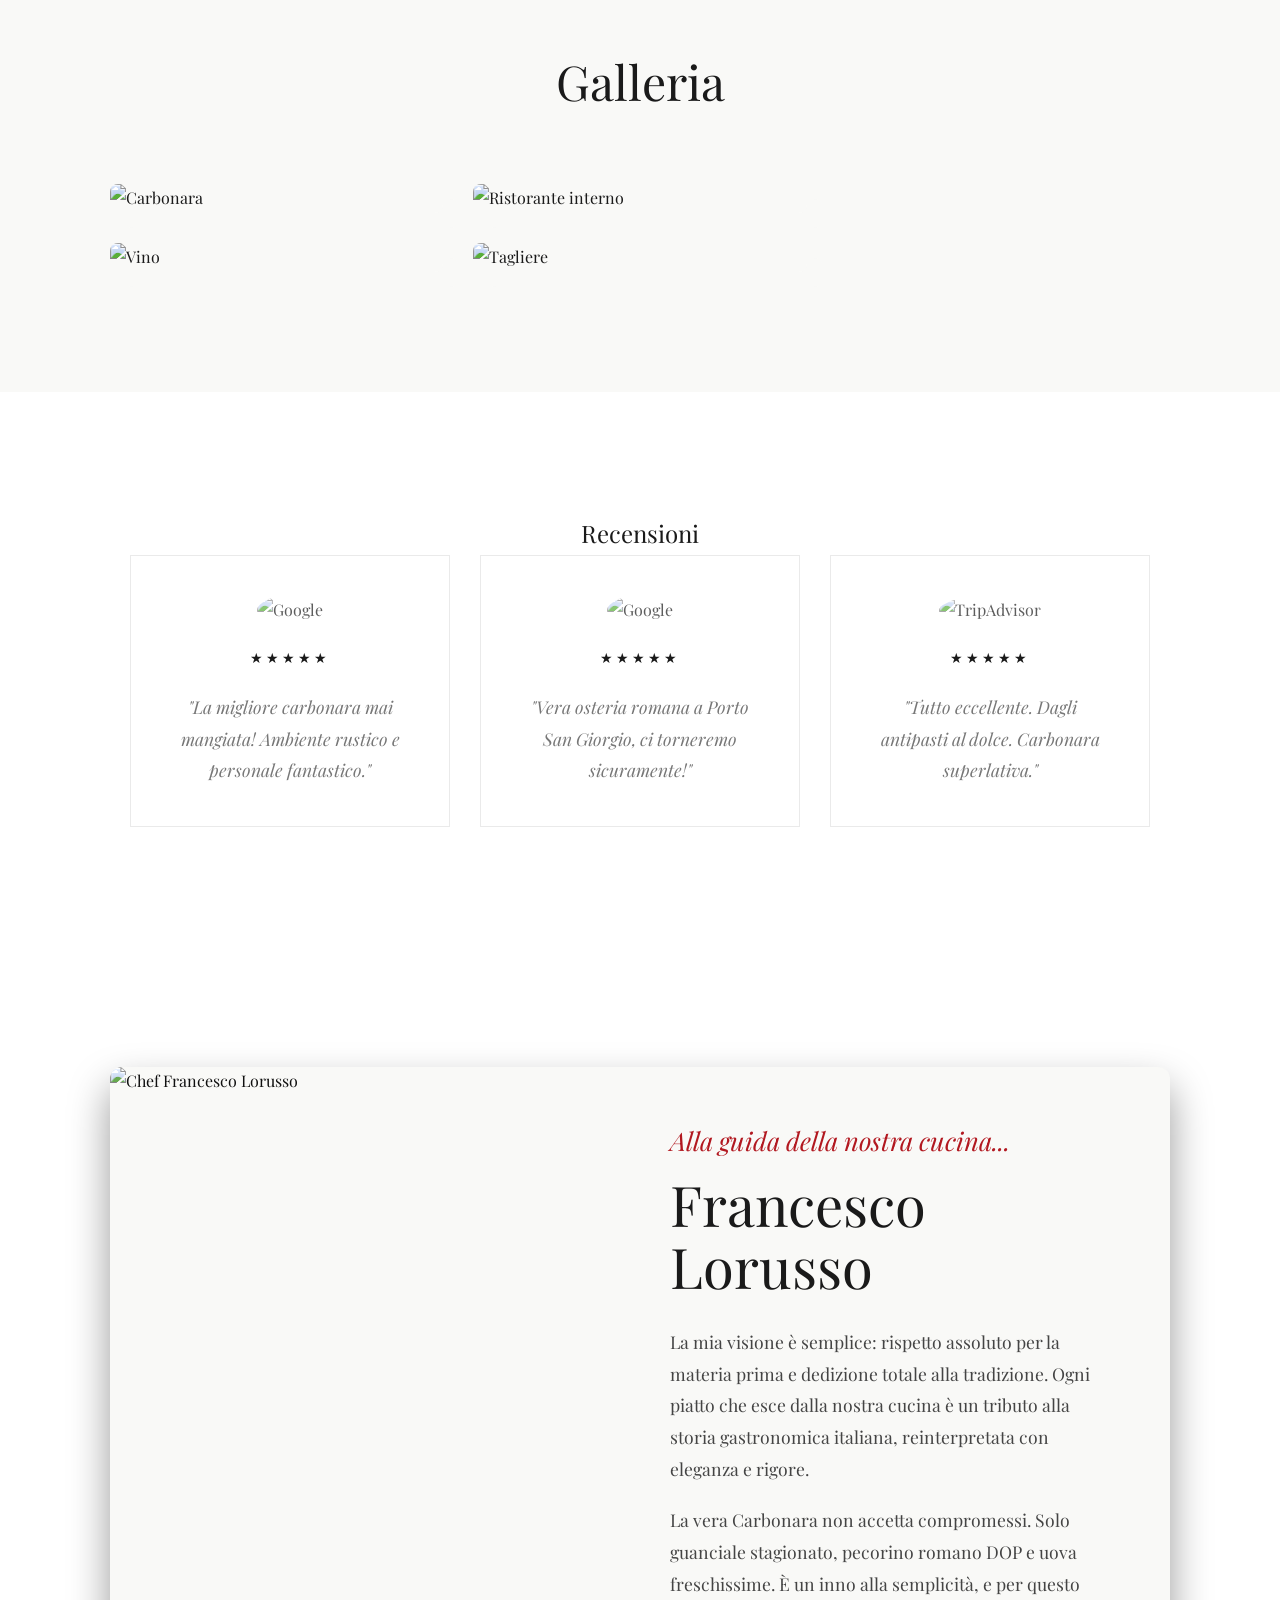
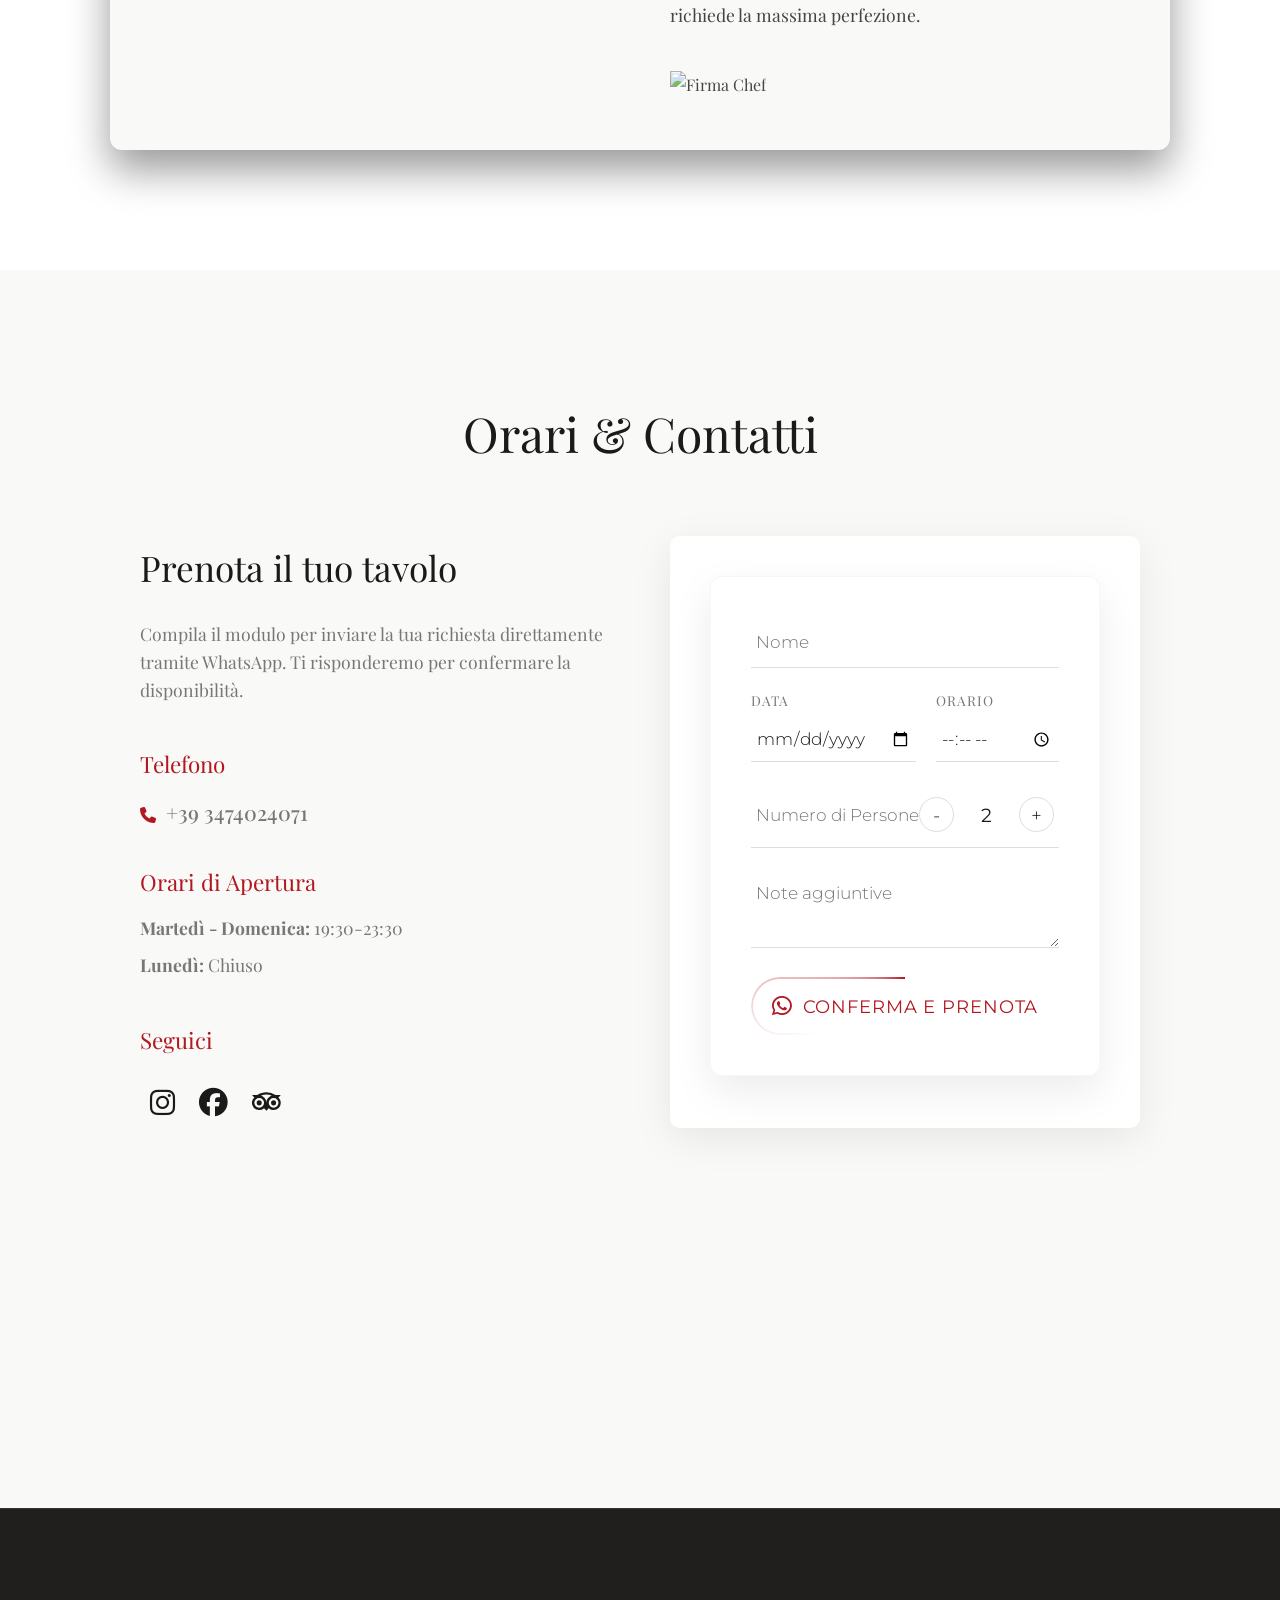
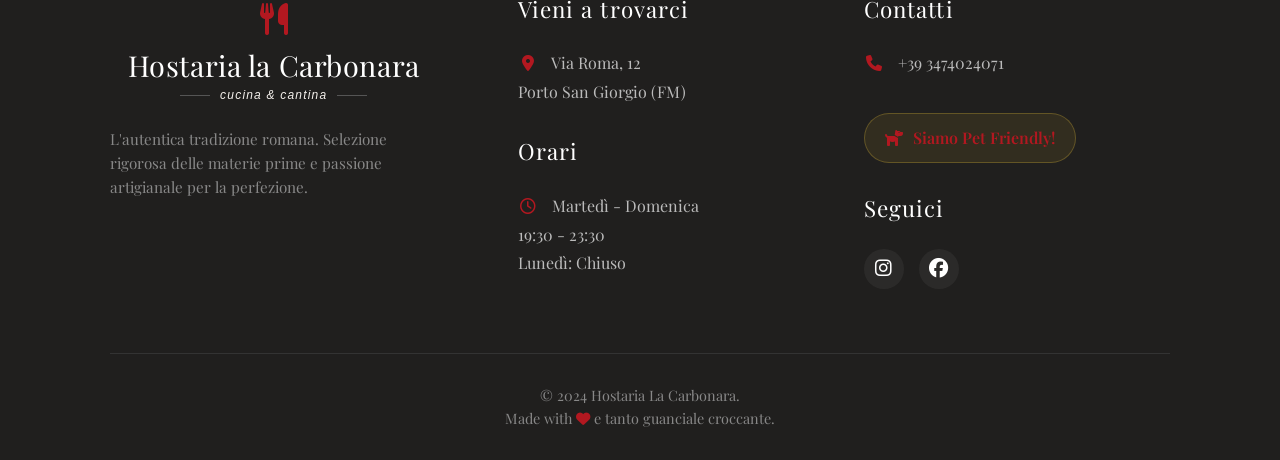
==== commit 33642609: "fix form" ====
--- a/index.html
+++ b/index.html
@@ -242,21 +242,19 @@
               onfocus="this.style.borderBottomColor='var(--color-accent)'"
               onblur="this.style.borderBottomColor='#ddd'" />
             <div class="form-row" style="display: flex; gap: 20px; margin-bottom: 20px;">
-              <div style="flex: 1; position: relative;">
-                <input type="text" id="wa-date" placeholder="Scegli una data" required 
-                  onclick="if(this.type==='date') this.showPicker()"
-                  style="width: 100%; border: none; border-bottom: 1px solid #ddd; border-radius: 0; padding: 15px 35px 15px 5px; font-family: var(--font-heading); font-size: 1.05rem; font-weight: 300; background: transparent; outline: none; transition: border-color 0.3s; cursor: pointer;"
-                  onfocus="this.type='date'; this.style.borderBottomColor='var(--color-accent)';"
-                  onblur="this.value === '' ? this.type='text' : this.type='date'; this.style.borderBottomColor='#ddd';" />
-                <i class="fa-regular fa-calendar" style="position: absolute; right: 10px; top: 50%; transform: translateY(-50%); color: var(--color-accent); pointer-events: none; font-size: 1.1rem;"></i>
+              <div style="flex: 1; display: flex; flex-direction: column;">
+                <label for="wa-date" style="font-size: 0.85rem; color: var(--color-text-muted); margin-bottom: 5px; text-transform: uppercase; letter-spacing: 1px;">Data</label>
+                <input type="date" id="wa-date" required 
+                  style="width: 100%; border: none; border-bottom: 1px solid #ddd; border-radius: 0; padding: 10px 5px; font-family: var(--font-heading); font-size: 1.05rem; font-weight: 300; background: transparent; outline: none; transition: border-color 0.3s; cursor: pointer; color: var(--color-text-main);"
+                  onfocus="this.style.borderBottomColor='var(--color-accent)'"
+                  onblur="this.style.borderBottomColor='#ddd'" />
               </div>
-              <div style="flex: 1; position: relative;">
-                <input type="text" id="wa-time" placeholder="Scegli un orario" required 
-                  onclick="if(this.type==='time') this.showPicker()"
-                  style="width: 100%; border: none; border-bottom: 1px solid #ddd; border-radius: 0; padding: 15px 35px 15px 5px; font-family: var(--font-heading); font-size: 1.05rem; font-weight: 300; background: transparent; outline: none; transition: border-color 0.3s; cursor: pointer;"
-                  onfocus="this.type='time'; this.style.borderBottomColor='var(--color-accent)';"
-                  onblur="this.value === '' ? this.type='text' : this.type='time'; this.style.borderBottomColor='#ddd';" />
-                <i class="fa-regular fa-clock" style="position: absolute; right: 10px; top: 50%; transform: translateY(-50%); color: var(--color-accent); pointer-events: none; font-size: 1.1rem;"></i>
+              <div style="flex: 1; display: flex; flex-direction: column;">
+                <label for="wa-time" style="font-size: 0.85rem; color: var(--color-text-muted); margin-bottom: 5px; text-transform: uppercase; letter-spacing: 1px;">Orario</label>
+                <input type="time" id="wa-time" required 
+                  style="width: 100%; border: none; border-bottom: 1px solid #ddd; border-radius: 0; padding: 10px 5px; font-family: var(--font-heading); font-size: 1.05rem; font-weight: 300; background: transparent; outline: none; transition: border-color 0.3s; cursor: pointer; color: var(--color-text-main);"
+                  onfocus="this.style.borderBottomColor='var(--color-accent)'"
+                  onblur="this.style.borderBottomColor='#ddd'" />
               </div>
             </div>
             <div class="people-counter"
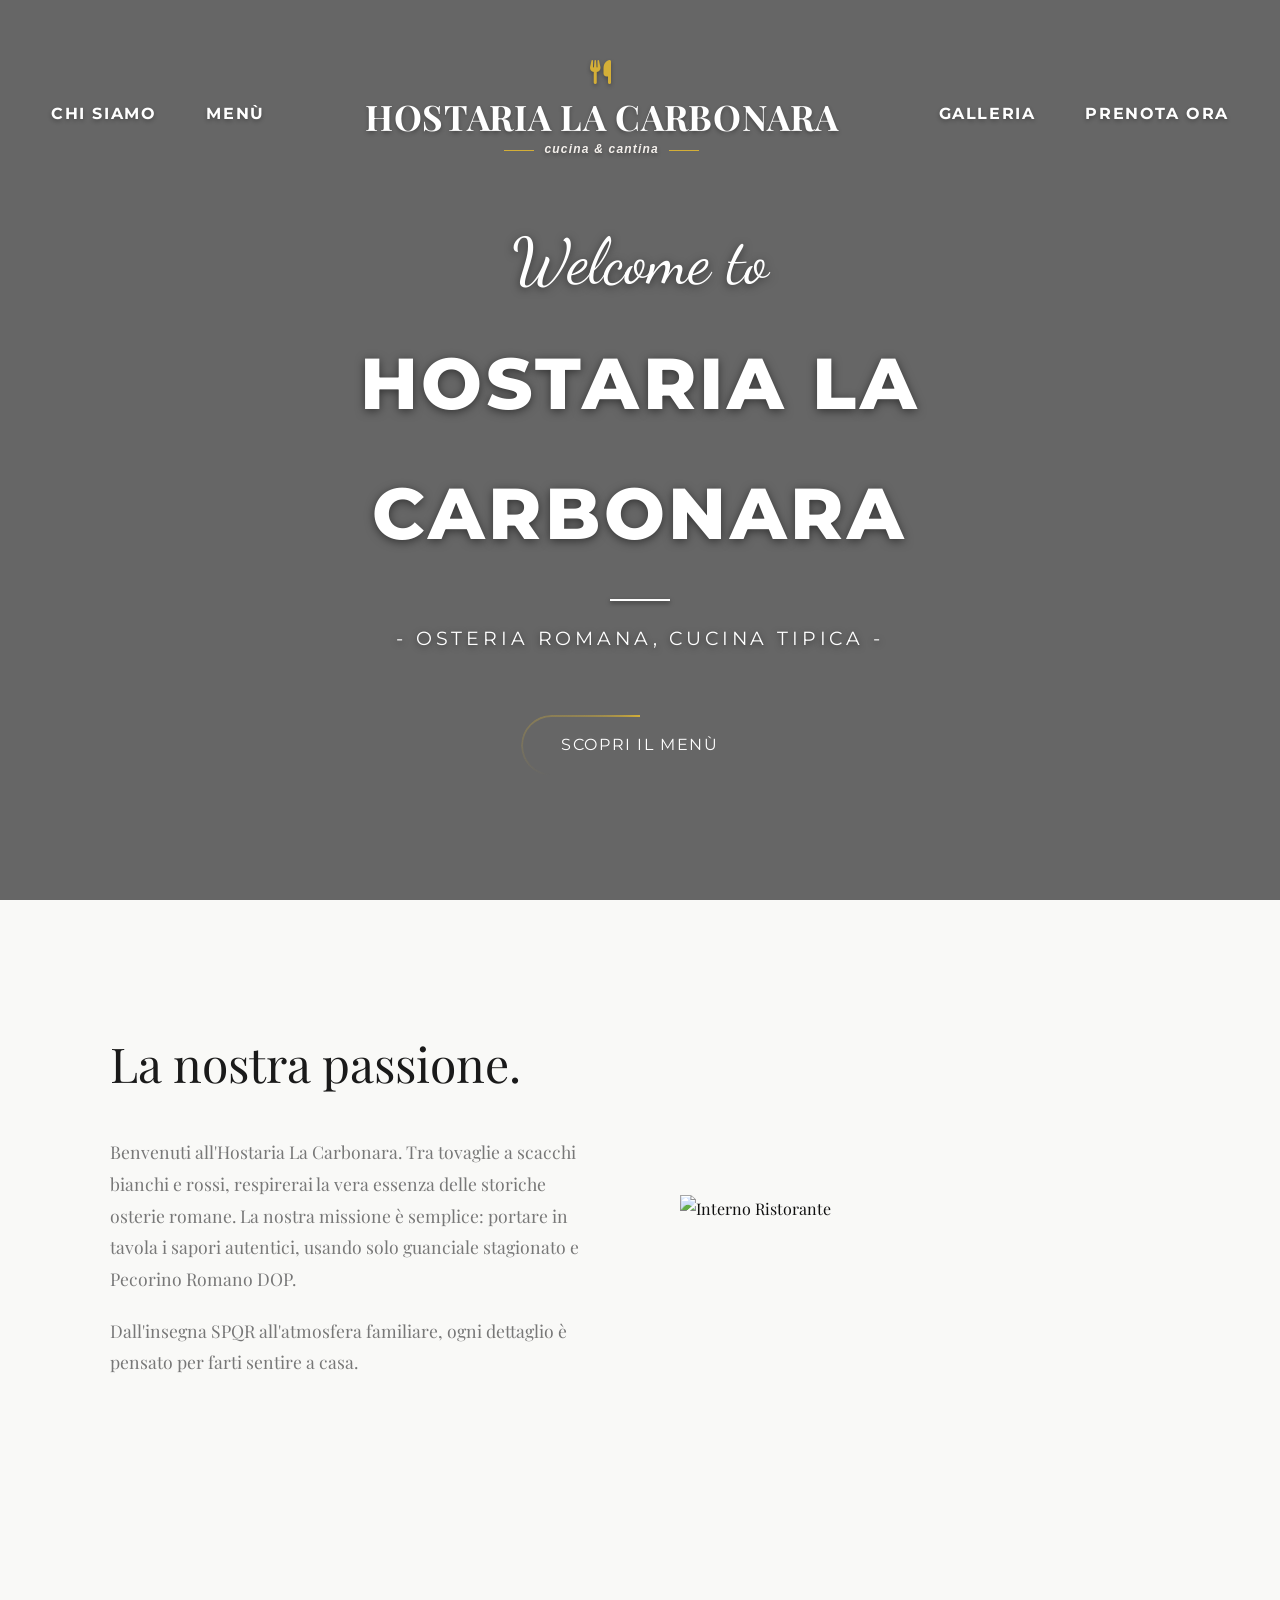
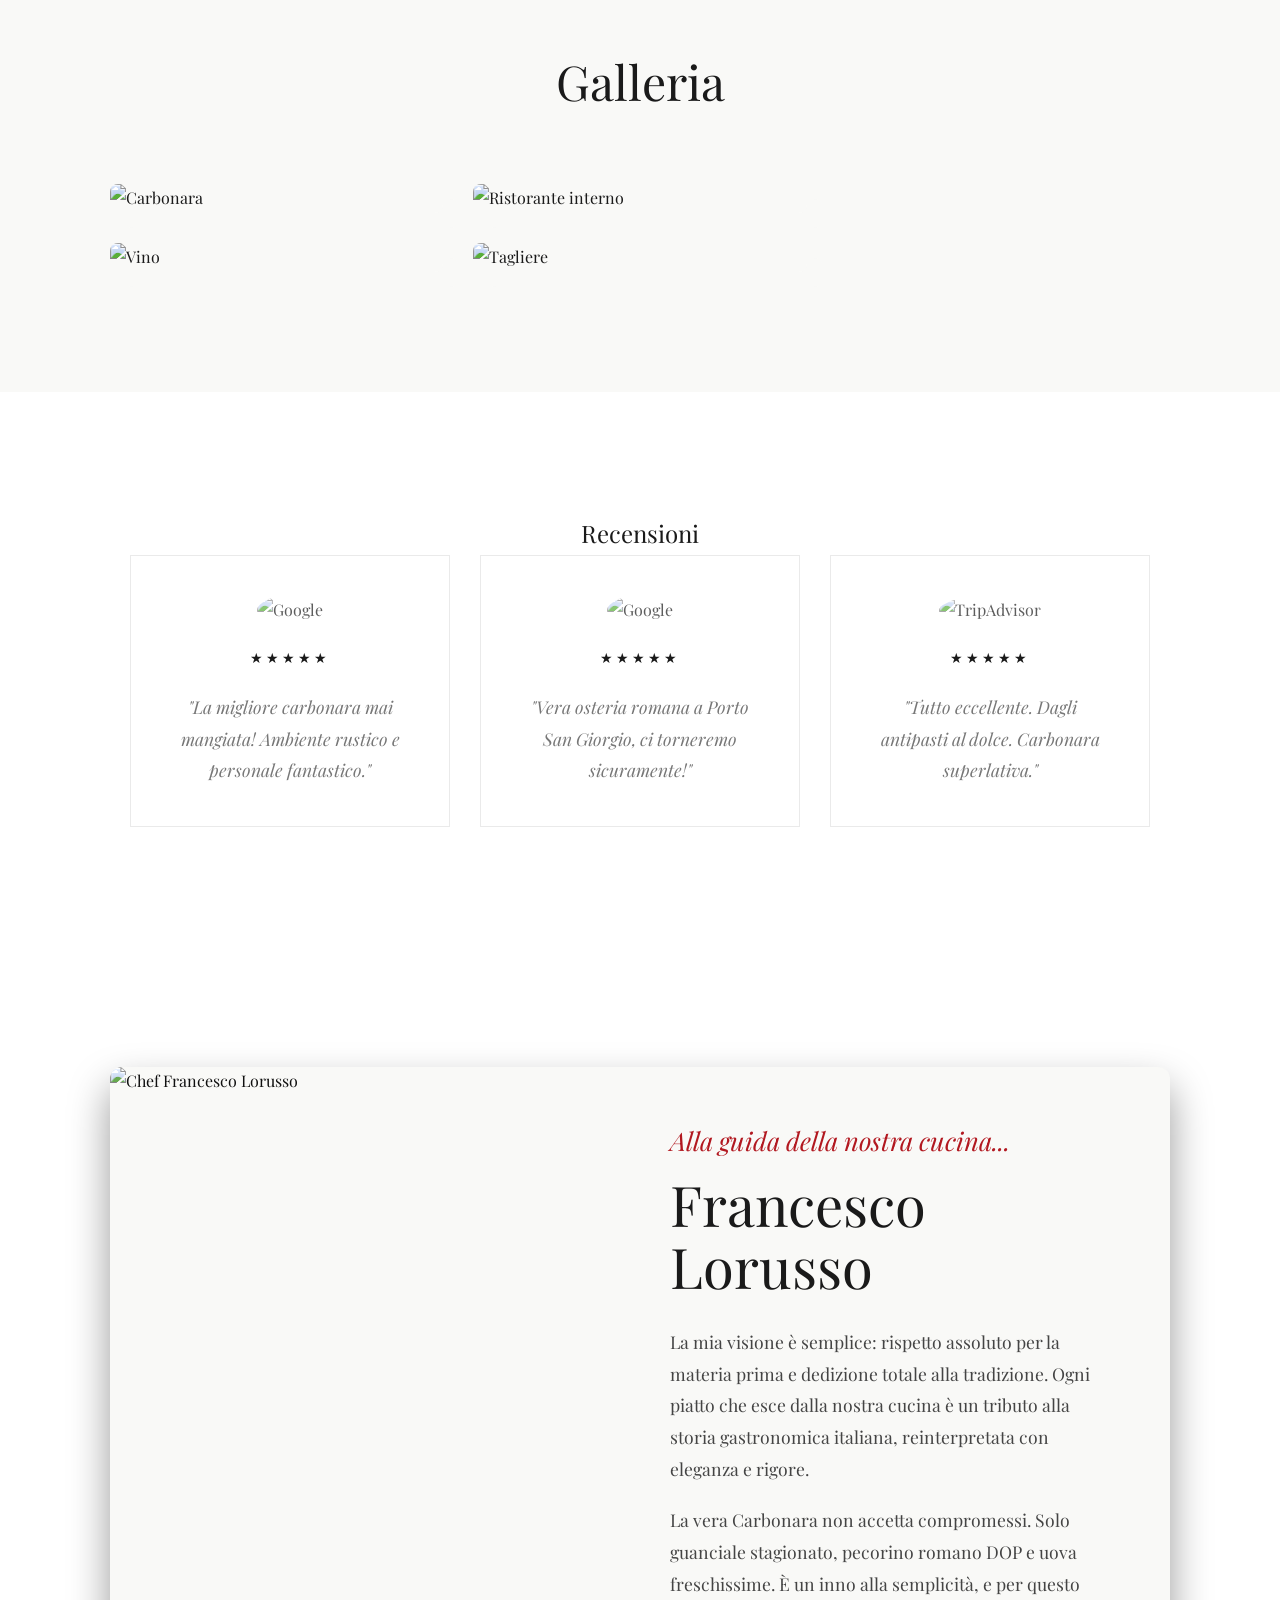
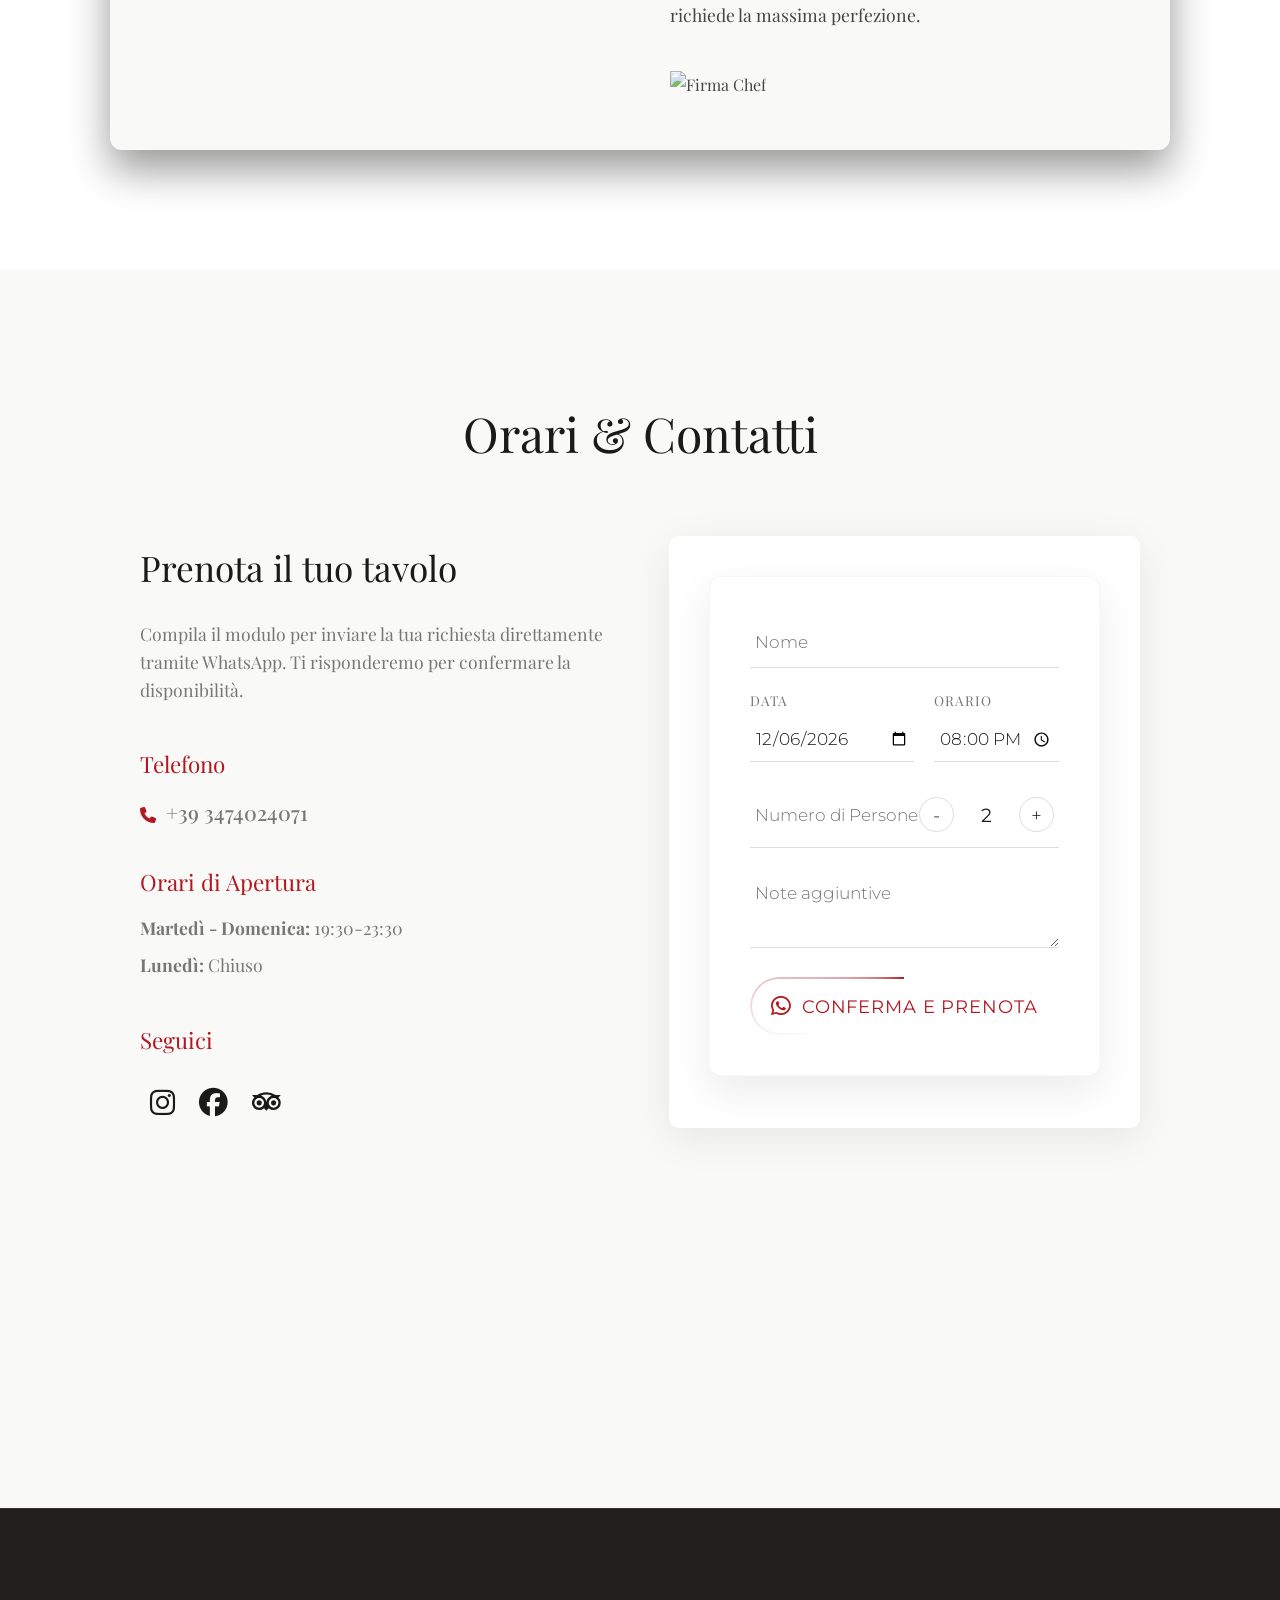
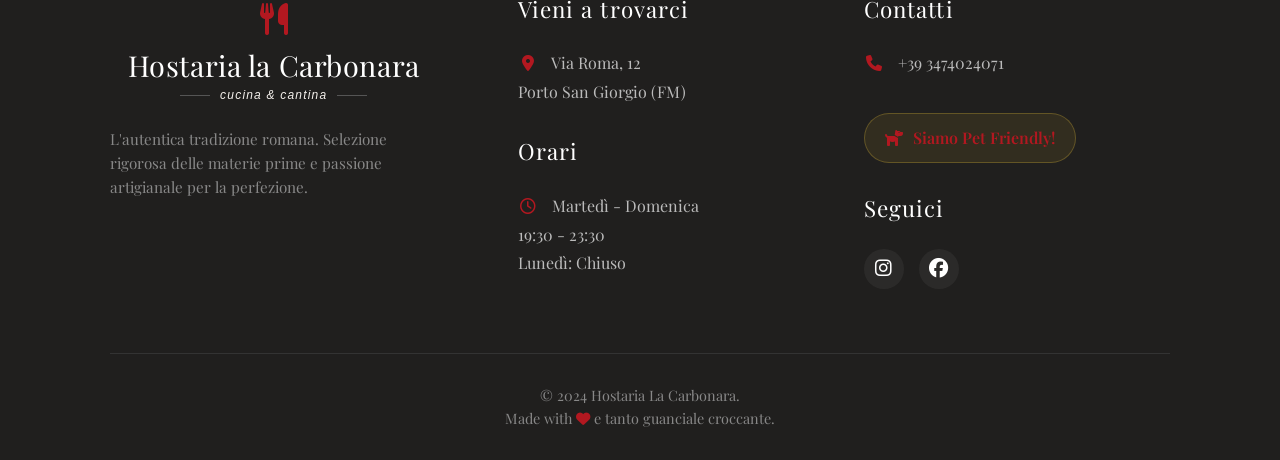
==== commit b79481bf: "Add files via upload" ====
--- a/index.html
+++ b/index.html
@@ -251,7 +251,7 @@
               </div>
               <div style="flex: 1; display: flex; flex-direction: column;">
                 <label for="wa-time" style="font-size: 0.85rem; color: var(--color-text-muted); margin-bottom: 5px; text-transform: uppercase; letter-spacing: 1px;">Orario</label>
-                <input type="time" id="wa-time" required 
+                <input type="time" id="wa-time" required value="20:00"
                   style="width: 100%; border: none; border-bottom: 1px solid #ddd; border-radius: 0; padding: 10px 5px; font-family: var(--font-heading); font-size: 1.05rem; font-weight: 300; background: transparent; outline: none; transition: border-color 0.3s; cursor: pointer; color: var(--color-text-main);"
                   onfocus="this.style.borderBottomColor='var(--color-accent)'"
                   onblur="this.style.borderBottomColor='#ddd'" />
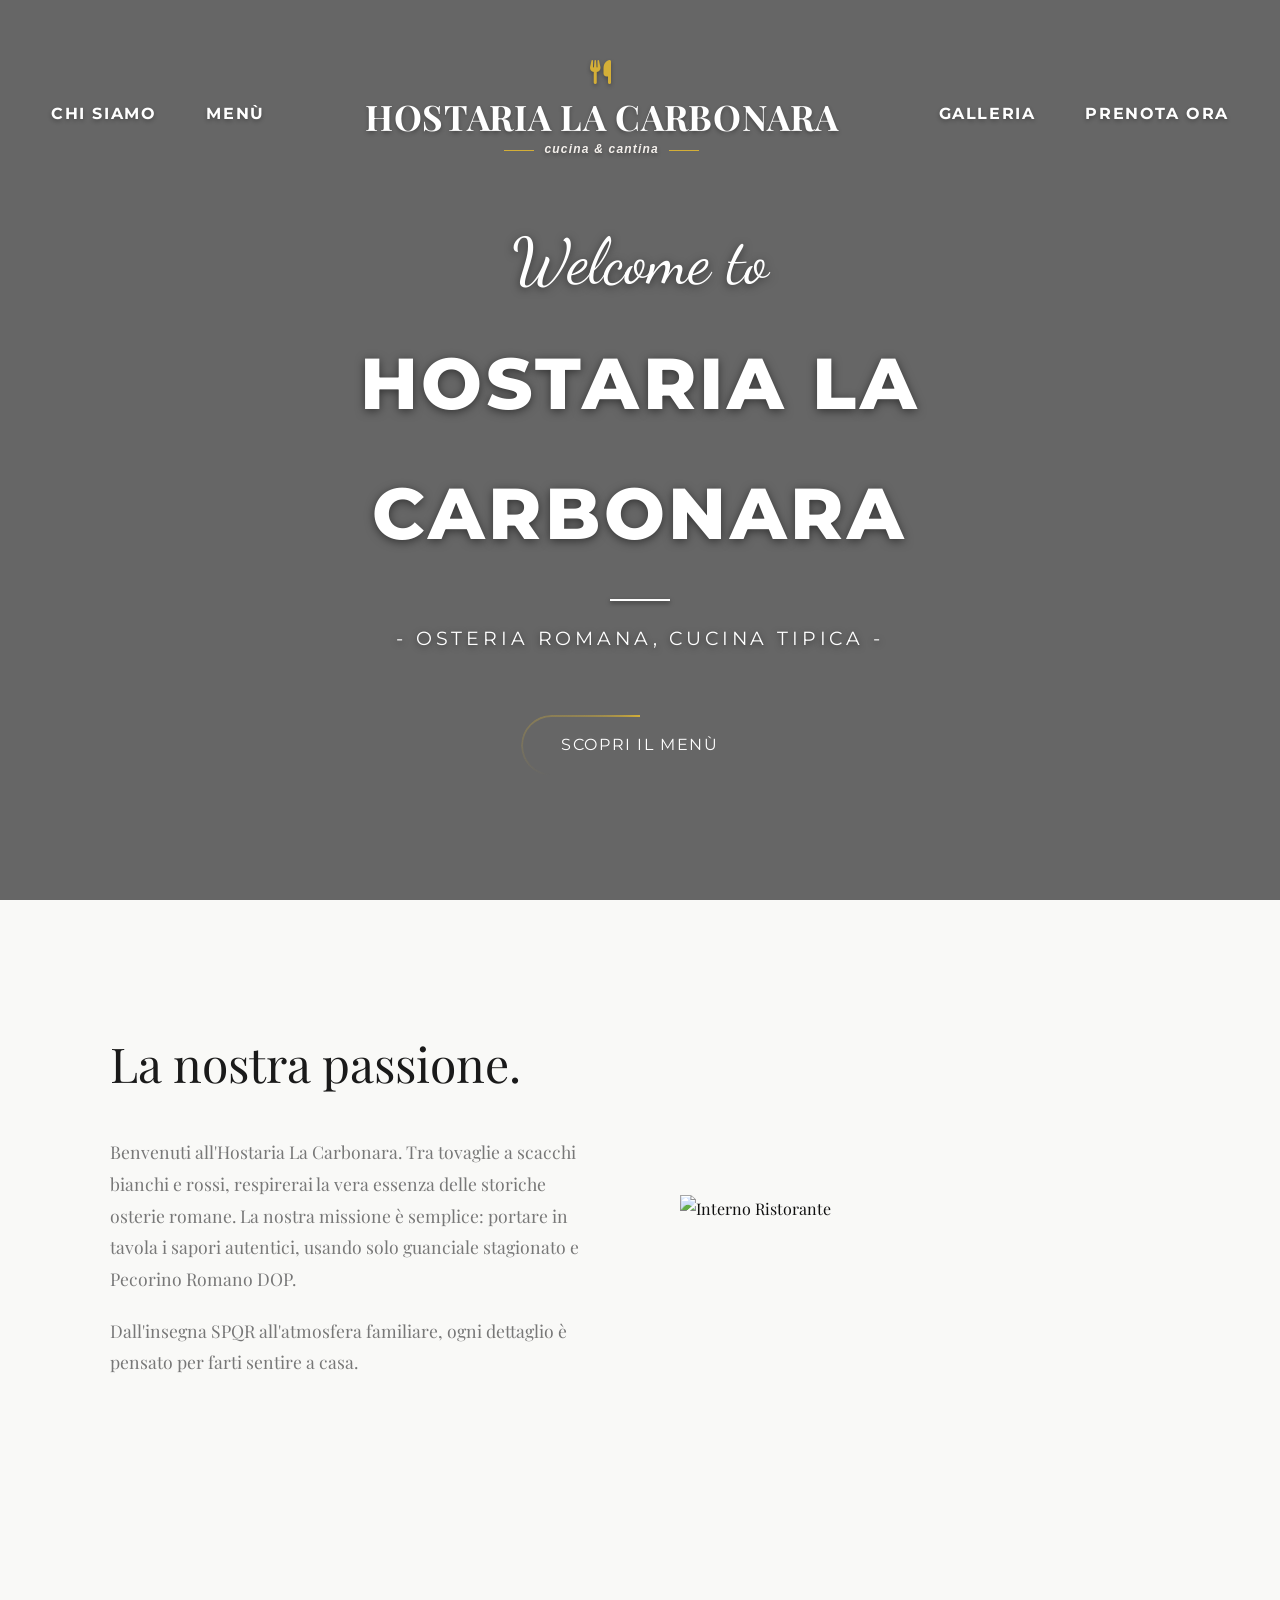
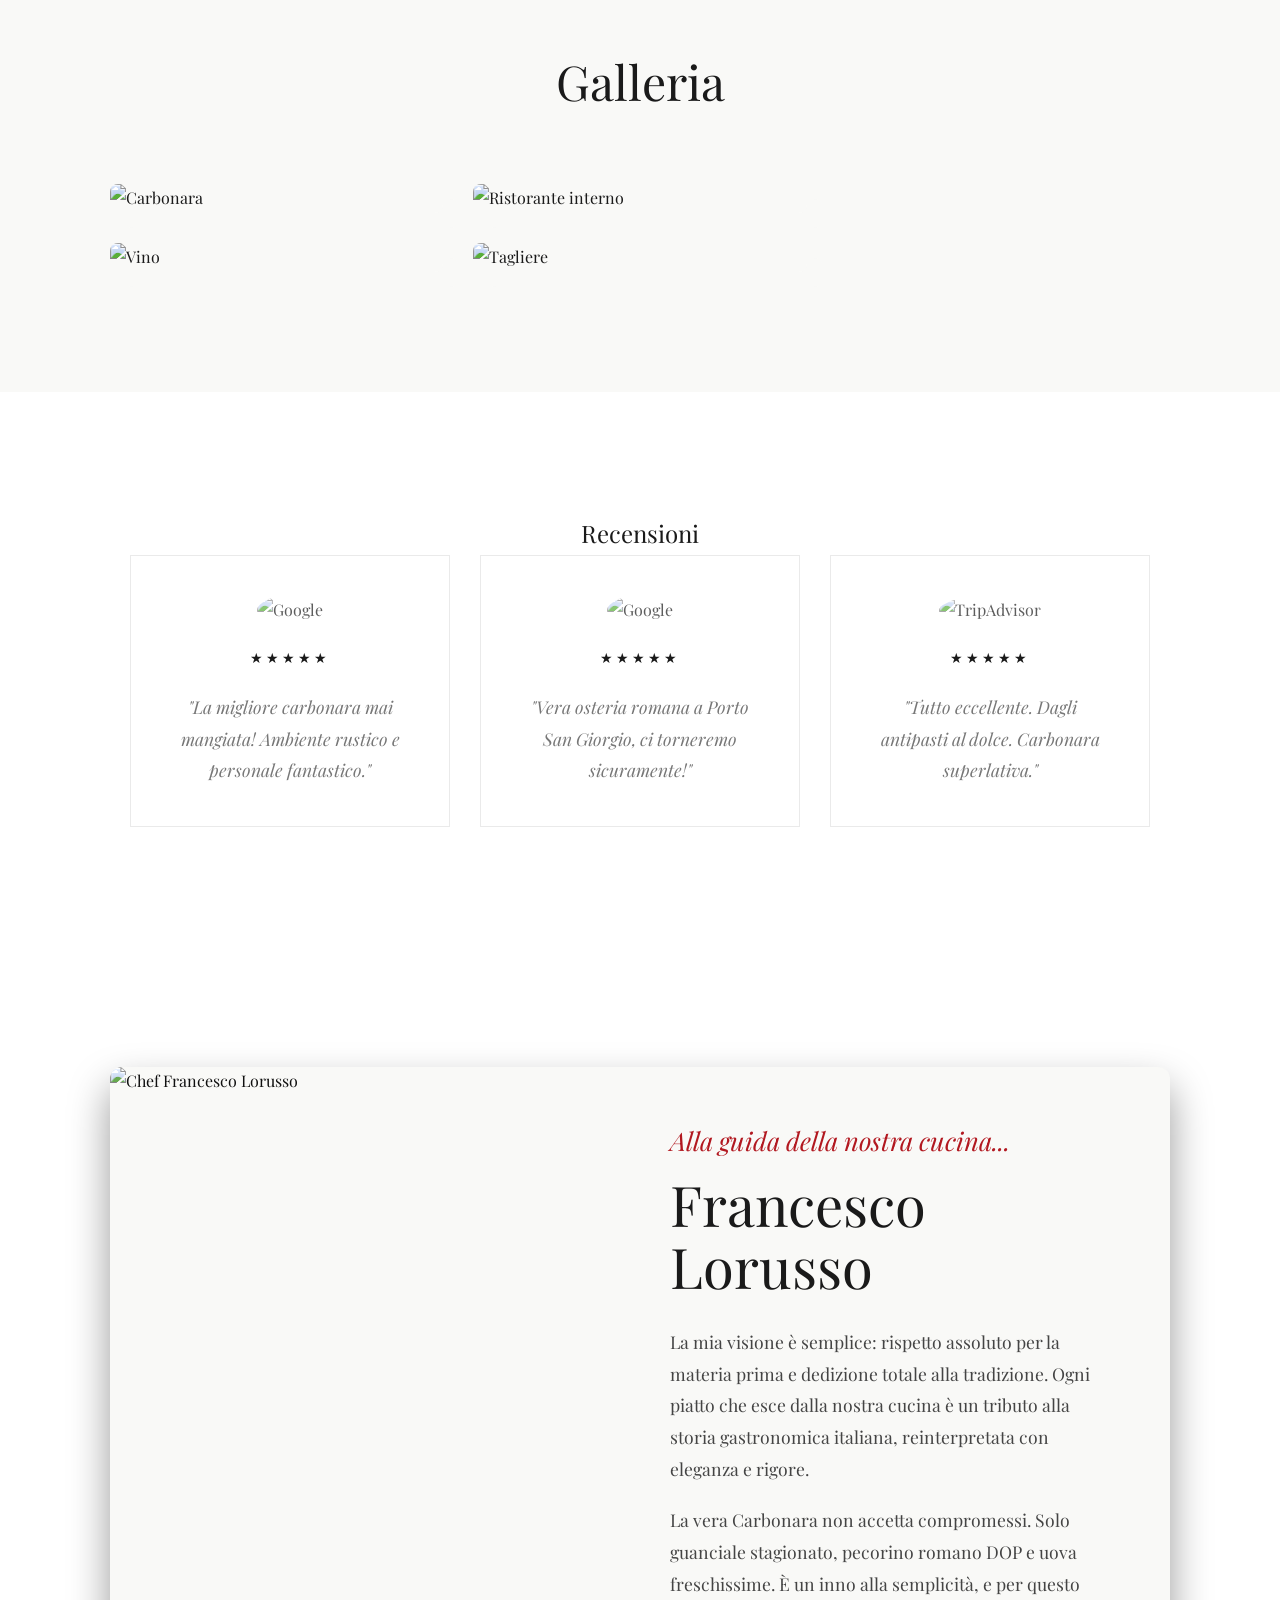
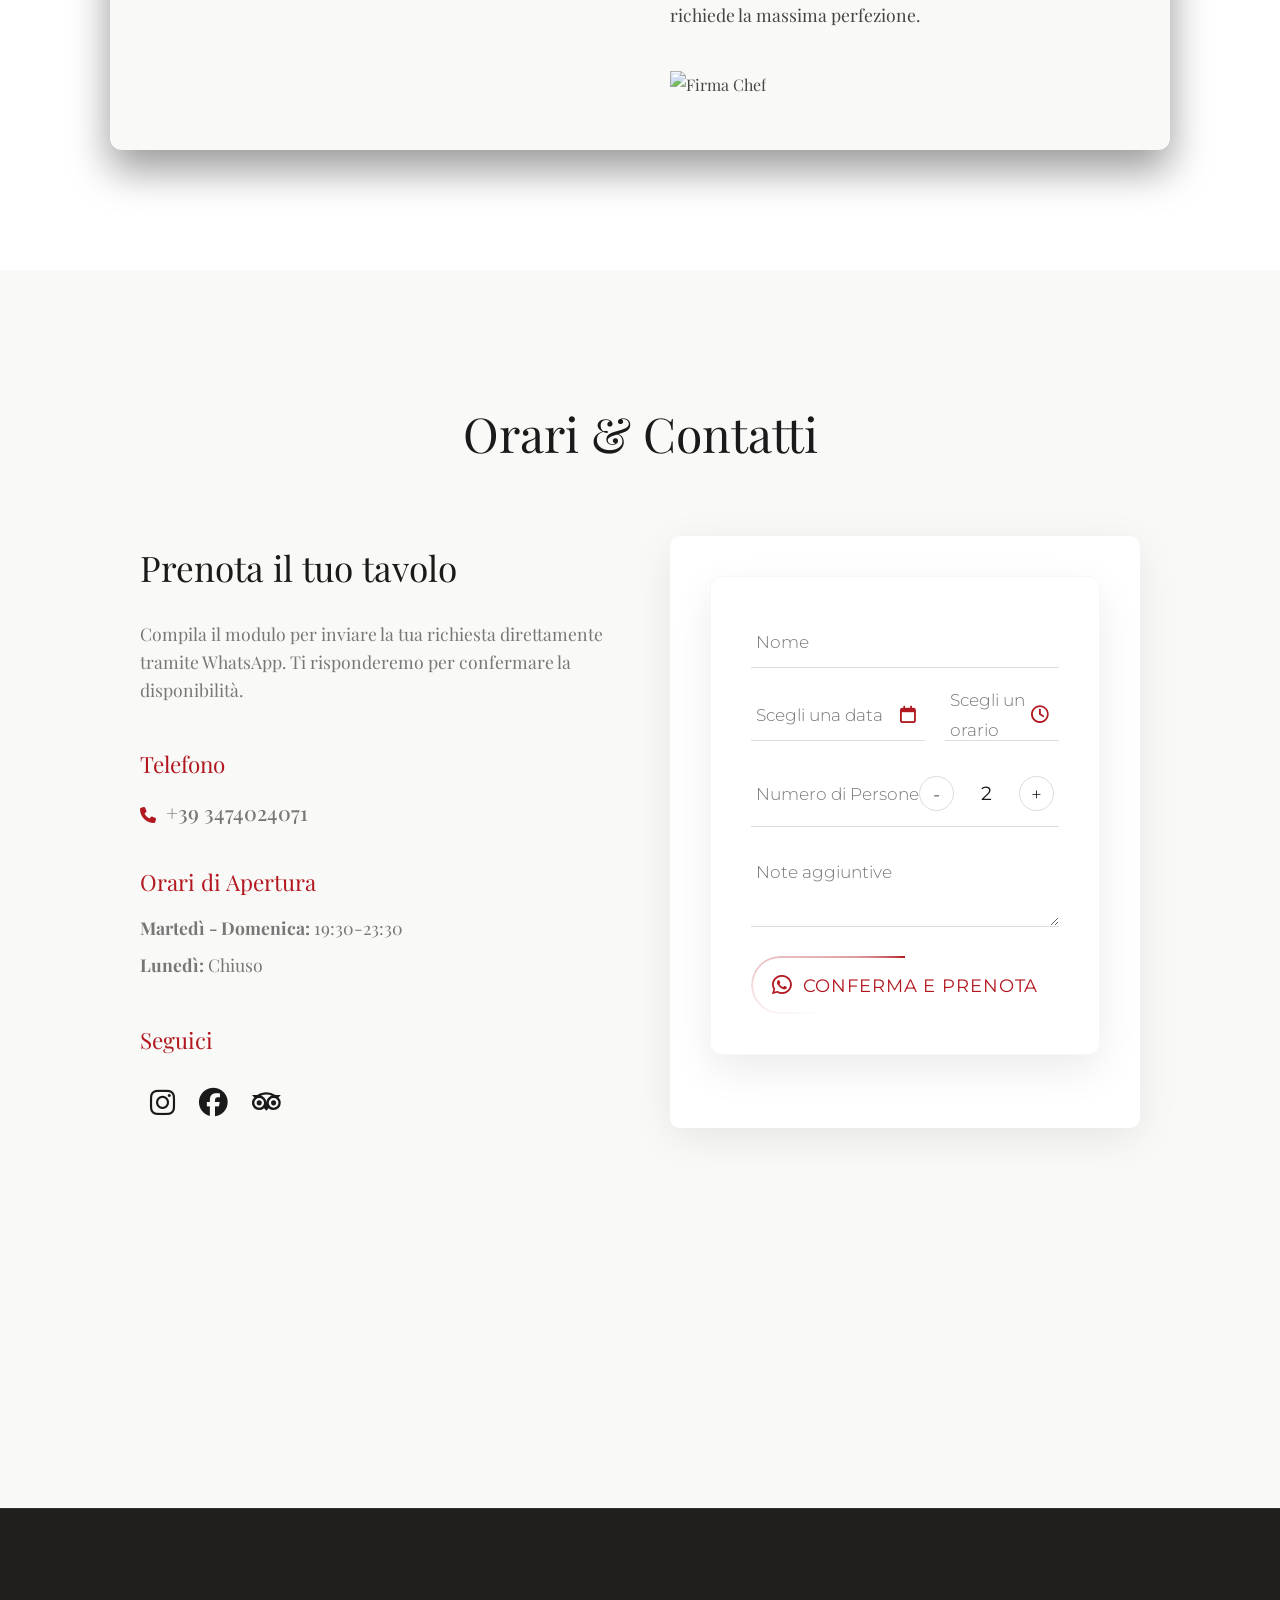
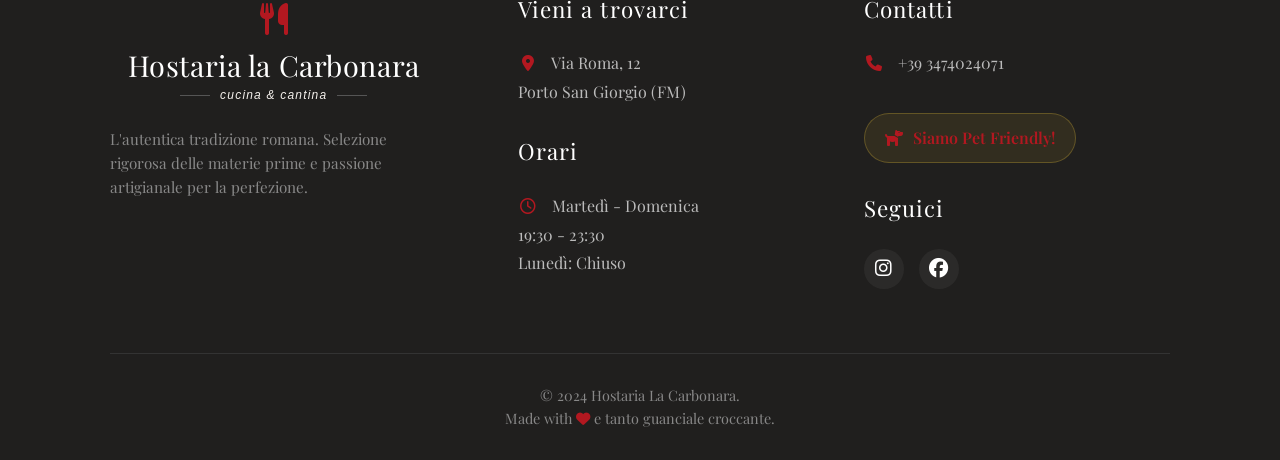
==== commit a3c10716: "Add files via upload" ====
--- a/index.html
+++ b/index.html
@@ -242,19 +242,15 @@
               onfocus="this.style.borderBottomColor='var(--color-accent)'"
               onblur="this.style.borderBottomColor='#ddd'" />
             <div class="form-row" style="display: flex; gap: 20px; margin-bottom: 20px;">
-              <div style="flex: 1; display: flex; flex-direction: column;">
-                <label for="wa-date" style="font-size: 0.85rem; color: var(--color-text-muted); margin-bottom: 5px; text-transform: uppercase; letter-spacing: 1px;">Data</label>
-                <input type="date" id="wa-date" required 
-                  style="width: 100%; border: none; border-bottom: 1px solid #ddd; border-radius: 0; padding: 10px 5px; font-family: var(--font-heading); font-size: 1.05rem; font-weight: 300; background: transparent; outline: none; transition: border-color 0.3s; cursor: pointer; color: var(--color-text-main);"
-                  onfocus="this.style.borderBottomColor='var(--color-accent)'"
-                  onblur="this.style.borderBottomColor='#ddd'" />
+              <div class="date-time-container">
+                <input type="date" id="wa-date" required class="date-time-input" />
+                <span class="date-time-placeholder">Scegli una data</span>
+                <i class="fa-regular fa-calendar" style="position: absolute; right: 10px; top: 50%; transform: translateY(-50%); color: var(--color-accent); pointer-events: none; font-size: 1.1rem;"></i>
               </div>
-              <div style="flex: 1; display: flex; flex-direction: column;">
-                <label for="wa-time" style="font-size: 0.85rem; color: var(--color-text-muted); margin-bottom: 5px; text-transform: uppercase; letter-spacing: 1px;">Orario</label>
-                <input type="time" id="wa-time" required value="20:00"
-                  style="width: 100%; border: none; border-bottom: 1px solid #ddd; border-radius: 0; padding: 10px 5px; font-family: var(--font-heading); font-size: 1.05rem; font-weight: 300; background: transparent; outline: none; transition: border-color 0.3s; cursor: pointer; color: var(--color-text-main);"
-                  onfocus="this.style.borderBottomColor='var(--color-accent)'"
-                  onblur="this.style.borderBottomColor='#ddd'" />
+              <div class="date-time-container">
+                <input type="time" id="wa-time" required class="date-time-input" />
+                <span class="date-time-placeholder">Scegli un orario</span>
+                <i class="fa-regular fa-clock" style="position: absolute; right: 10px; top: 50%; transform: translateY(-50%); color: var(--color-accent); pointer-events: none; font-size: 1.1rem;"></i>
               </div>
             </div>
             <div class="people-counter"
--- a/style.css
+++ b/style.css
@@ -994,3 +994,13 @@
     justify-content: center;
   }
 }
+
+/* Custom Date/Time Placeholders */
+.date-time-container { position: relative; flex: 1; }
+.date-time-input { width: 100%; border: none; border-bottom: 1px solid #ddd; border-radius: 0; padding: 15px 35px 15px 5px; font-family: var(--font-heading); font-size: 1.05rem; font-weight: 300; background: transparent; outline: none; transition: border-color 0.3s; cursor: pointer; color: transparent; }
+.date-time-input::-webkit-calendar-picker-indicator { opacity: 0; position: absolute; top: 0; left: 0; width: 100%; height: 100%; cursor: pointer; }
+.date-time-input:focus { border-bottom-color: var(--color-accent); }
+.date-time-input:valid, .date-time-input:focus { color: var(--color-text-main); }
+.date-time-placeholder { position: absolute; left: 5px; top: 50%; transform: translateY(-50%); color: #757575; pointer-events: none; transition: opacity 0.2s; font-family: var(--font-heading); font-size: 1.05rem; font-weight: 300; }
+.date-time-input:valid + .date-time-placeholder, .date-time-input:focus + .date-time-placeholder { opacity: 0; }
+
